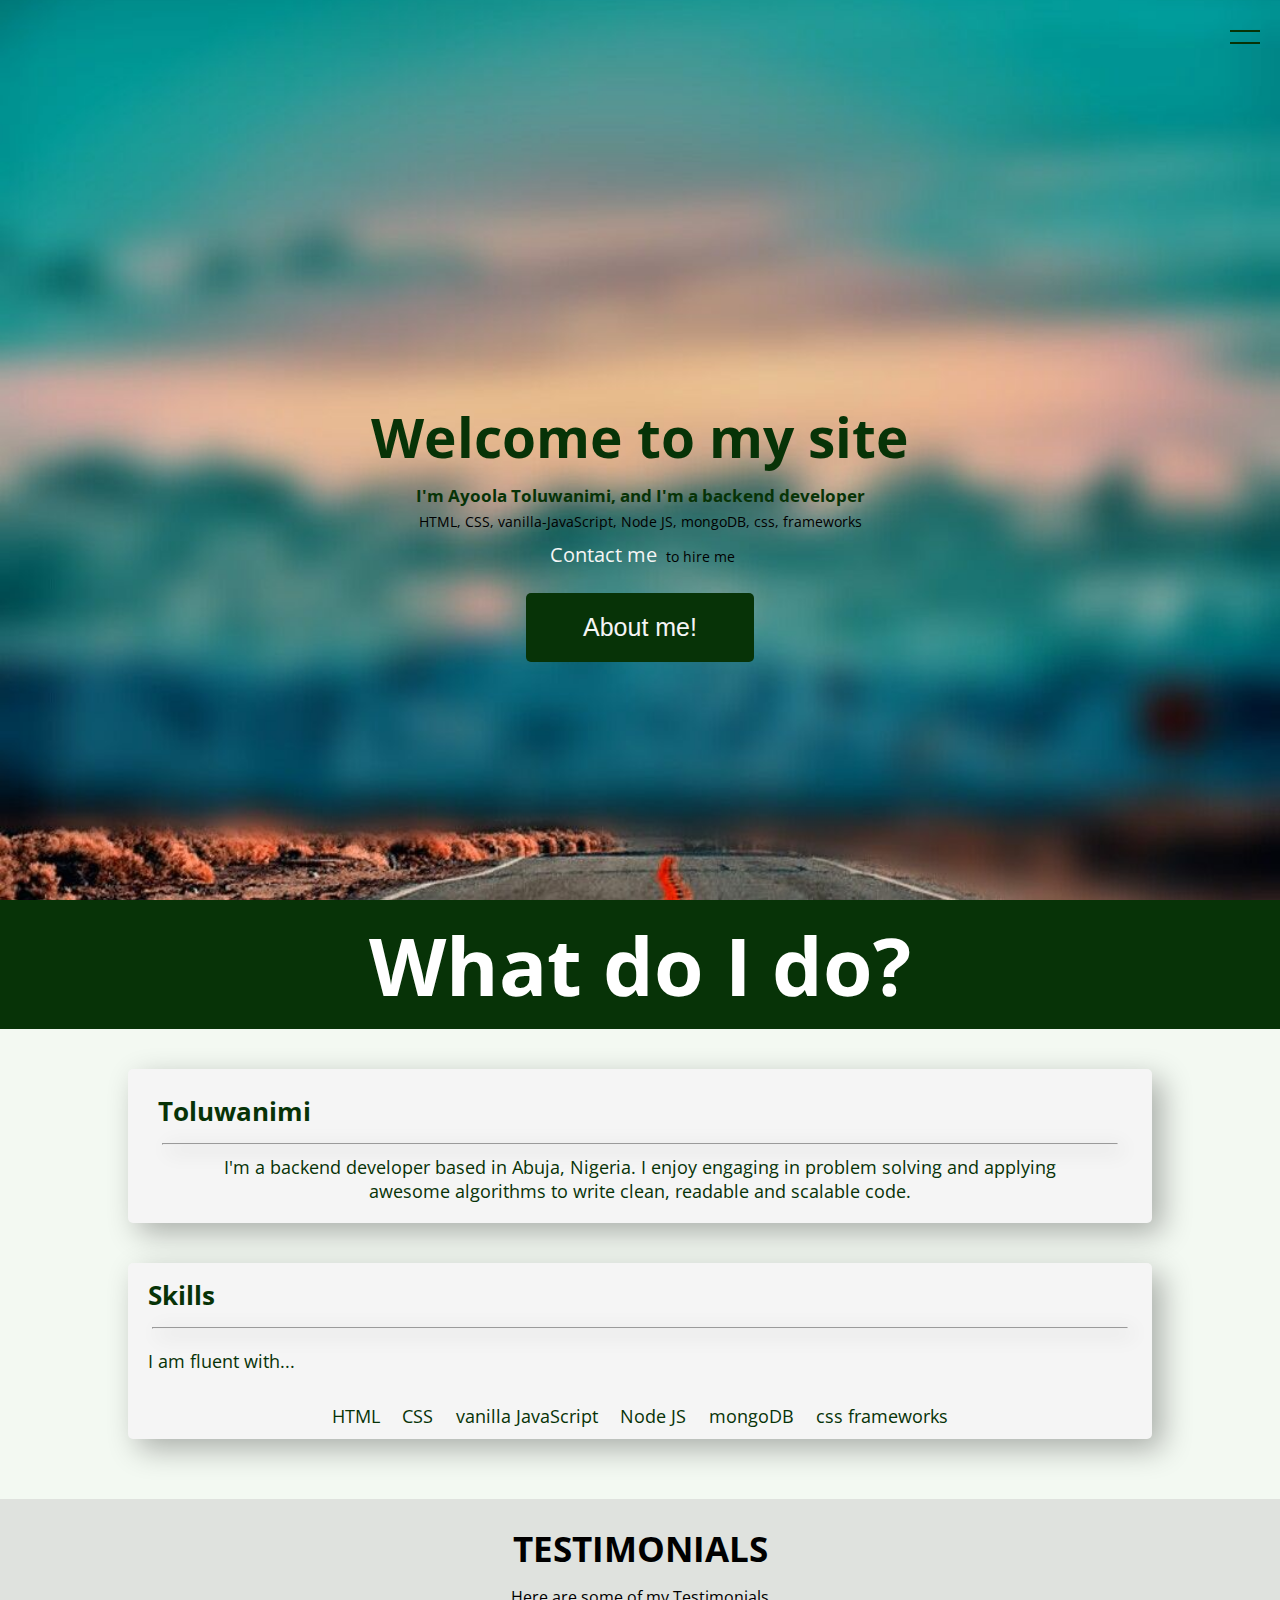
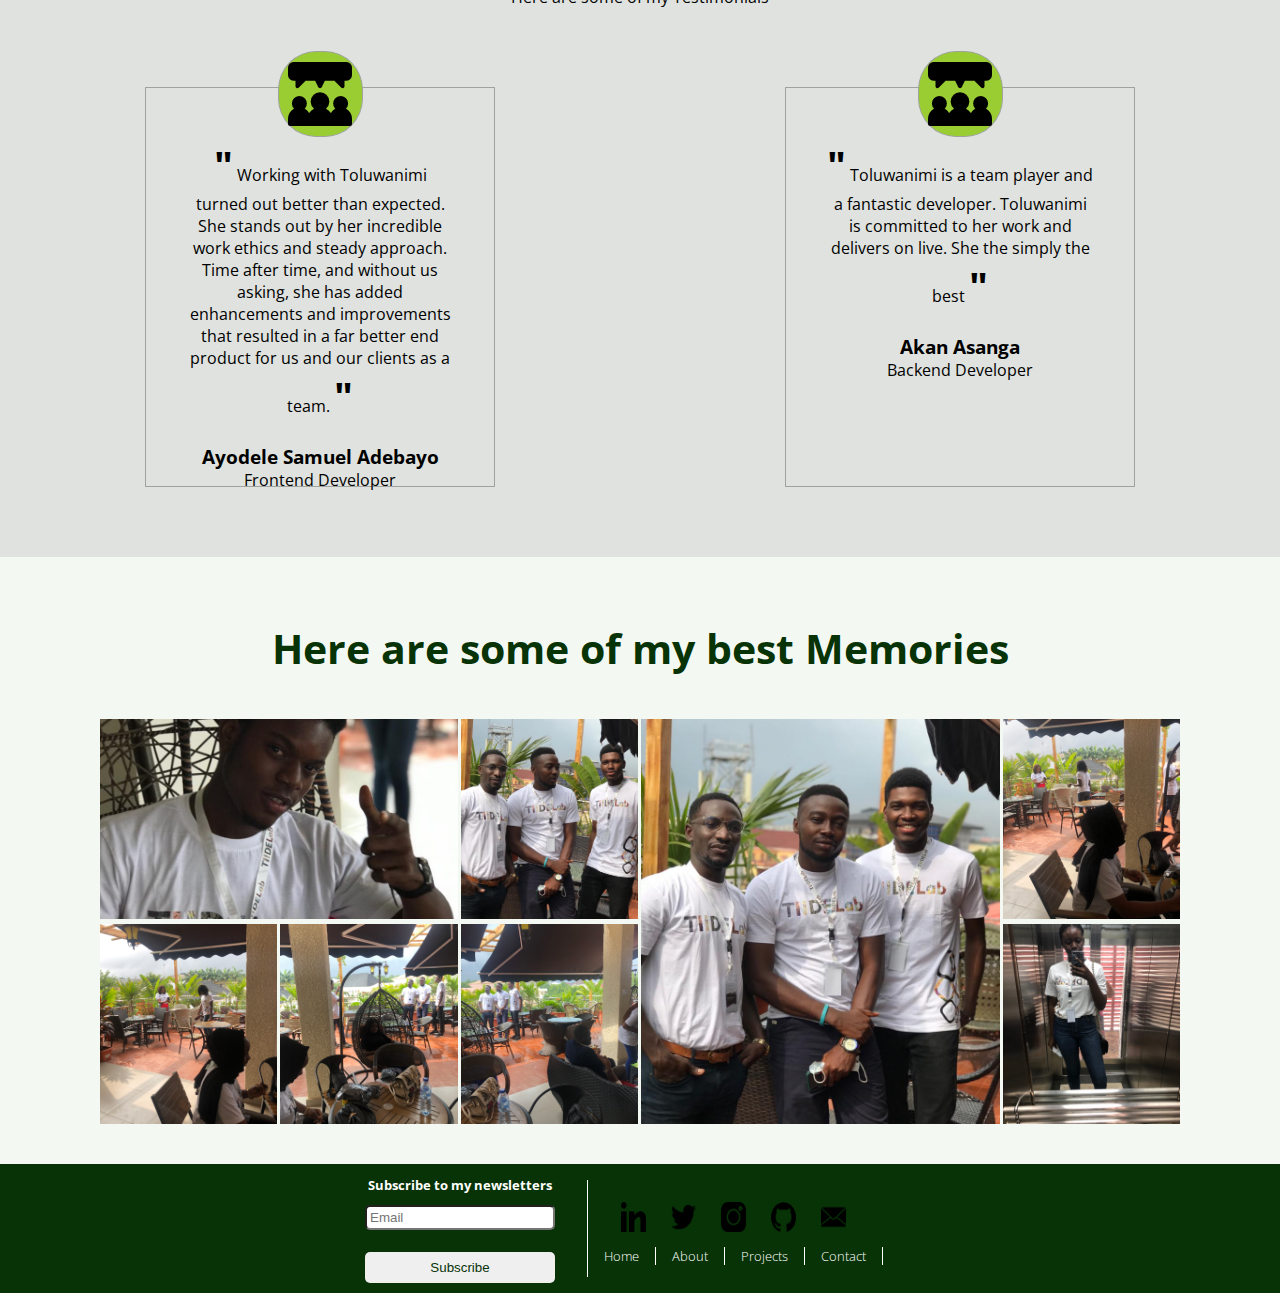
==== index.html @ 6b6f3ea3 "small changes" ====
<!DOCTYPE html>
<html lang="en">
<head>
    <meta charset="UTF-8">
    <meta name="viewport" content="width=device-width, initial-scale=1.0">
    <link rel="stylesheet" href="/gs.css">
    <link rel="stylesheet" href="/styles.css">
    <link href="https://fonts.googleapis.com/css2?family=Open+Sans:ital,wght@0,300;0,400;0,600;0,700;0,800;1,400&display=swap" rel="stylesheet">
    <script
    src="https://code.jquery.com/jquery-3.5.1.slim.min.js"
    integrity="sha384-DfXdz2htPH0lsSSs5nCTpuj/zy4C+OGpamoFVy38MVBnE+IbbVYUew+OrCXaRkfj"
    crossorigin="anonymous"
  ></script>
    <title>Toluwanimi Ayoola</title>
</head>
<body>
    <!-- Navigation bar -->
    <div class="width">
        <div class="container">
            <section class="section1">
                <div class="ham-con">
                    <div class="ham">
                        <div class="ham-element"></div>
                        <div class="ham-element1"></div>
                    </div>
               </div>
                <div class="nav-con">
                    <nav class="navbar">
                        <div id="brand">
                            <h1 id="name">Toluwanimi Ayoola</h1>
                            <p id="role">Backend Developer</p>
                        </div>
                        <ul id="con">
                            <li><a href="/index.html">Home</a></li>
                            <li><a href="/about.html">About</a></li>
                            <li><a href="/projects.html">Projects</a></li>
                            <li><a href="/contact.html">Contact</a></li>
                        </ul>
                    </nav>
                </div>
            
                <header class="container2">
                    <div class="content">
                        <h1>Welcome to my site</h1>
                        <h3>I'm Ayoola Toluwanimi, and I'm a backend developer</h3>
                        <p>HTML, CSS, vanilla-JavaScript, Node JS, mongoDB, css, frameworks</p>
                        <p><a href="./contact.html">Contact me</a> <span>to hire me</span></p>
                        <button class="btn"><a href="/about.html">About me!</a></button>
                    </div>
                </header>
            </section>
    
          <!-- What do I do section -->
            <section class="section2">
                <h2 class="about">What do I do?</h2>
                <!-- Name and what I do -->
                <div class="sub-section2">
                    <section id="summary">
                        <div>
                            <h2>Toluwanimi</h2>
                        </div>
                        <hr>
                        <div id="summary1">
                        <p> I'm a backend developer based in Abuja, Nigeria. I enjoy engaging in problem solving and applying awesome algorithms to write clean, readable and scalable code.</p>
                        </div>
                    </section>
                
                    <!--  My skills -->
                
                    <section id="skill">
                        <div>
                            <h2>Skills</h2>
                        </div>
                        <hr>
                        <div id="skills">
                            <p>I am fluent with...</p>
                            <ul>
                                <li>HTML</li>
                                <li>CSS</li>
                                <li>vanilla JavaScript</li>
                                <li>Node JS</li>
                                <li>mongoDB</li>
                                <li>css frameworks</li>
                            </ul>
                        </div>
                    </section>
                </div>
    
                <!-- Testimonials container -->
                <section class="test-con">
                    <h2 id="heading">TESTIMONIALS</h2>
                    <p id="para">Here are some of my Testimonials</p>
                    <!-- Testimony List -->
                    <div class="test-con2">
                        <div class="testimony">
                            <div class="imgs"><img src="./images/icons/testimonials.png" alt=""></div>
                           <div class="testimonies">
                                <p>
                                    <span>"</span>
                                    Working with Toluwanimi turned out better than expected. She stands out by her incredible work ethics and steady approach. Time after time, and without us asking, she has added enhancements and improvements that resulted in a far better end product for us and our clients as a team.
                                    <span>"</span>
                                </p>
                                <h3>Ayodele Samuel Adebayo</h3>
                                <p>Frontend Developer</p>
                           </div>
                        </div>
            
                        <div class="testimony">
                            <div class="imgs"><img src="./images/icons/testimonials.png" alt=""></div>
                           <div class="testimonies">
                                <p>
                                    <span>"</span>
                                     Toluwanimi is a team player and a fantastic developer. Toluwanimi is committed to her work and delivers on live. She the simply the best
                                    <span>"</span>
                                </p>
                                <h3>Akan Asanga</h3>
                                <p>Backend Developer</p>
                           </div>
                        </div>
                        
                        <!-- <div class="testimony">
                            <div class="imgs"><img src="./images/icons/testimonials.png" alt=""></div>
                           <div class="testimonies">
                                <p>
                                    <span>"</span>
                                    Lorem ipsum dolor sit amet consectetur adipisicing elit. Culpa iure impedit cum quo? Alias, iure.
                                    <span>"</span>
                                </p>
                                <h3>JANE DOE</h3>
                                <p>Company name</p>
                           </div>
                        </div> -->
                    </div>
                </section>
            </section>

            <!-- Mansory section here -->
            <section class="memories">
                <div id="heading">
                    <h3>Here are some of my best Memories</h3>
                </div>
                <!-- mansory images(8) -->
                <div class="mansory-grid">
                    <img src="./images/mansory images/img4.JPG" alt="" class="mansory">
                    <img src="./images/mansory images/img3.JPG" alt="" class="mansory">
                    <img src="./images/mansory images/img5.JPG" alt="" class="mansory">
                    <img src="./images/mansory images/img6.JPG" alt="" class="mansory">
                    <img src="./images/mansory images/img7.JPG" alt="" class="mansory">
                    <img src="./images/mansory images/img8.JPG" alt="" class="mansory">
                    <img src="./images/mansory images/img9.JPG" alt="" class="mansory">
                    <img src="./images/mansory images/img10.JPG" alt="" class="mansory">
                </div>
            </section>

            <footer id="footer">       
                <section class="footer1">
                     <!-- Subscribe to my Newsletter -->
                    <section id="subscribe">
                        <p>Subscribe to my newsletters</p>
                        <form method="POST" data-netlify="true" name="newsletter" id="form">
                            <input type="email" name="email" placeholder="Email" id="email" required>
                            <br>
                            <input type="submit" name="Subscribe" value="Subscribe" id="subscribed" class="btn">
                        </form>
                    </section>
                    
                    <section id="footer1"> 
                            <!-- My social media tags -->
                        <section id="footersocials">  
                            <a href="https://www.linkedin.com/in/ayoola-toluwanimi-03454b172/" target="_blank"><img src="/images/icons/linkedin.png" alt="LinkedIn"></a>
                            <a href="https://twitter.com/_Toluwa__" target="_blank"><img src="/images/icons/twitter.png" alt="Twitter"></a>
                            <a href="https://www.instagram.com/toluwanii.ao" target="_blank"><img src="/images/icons/instagram.png" alt="Instagram"></a>
                            <a href="https://github.com/ayoolat" target="_blank"><img src="/images/icons/github.png" alt="github"></a>
                            <a href="ayoola_toluwanimi@yahoo.com" target="_blank"><img src="/images/icons/mail.png" alt="Email"></a>
                        </section>
                        <!-- site navigation links -->
                        <section id="footerlinks">
                            <a href="/index.html">Home</a>
                            <a href="/about.html">About</a>
                            <a href="/projects.html">Projects</a>
                            <a href="/contact.html">Contact</a>
                        </section>
                    </section>
                </section>
            </footer>
        </div>
    </div>
</body>

<script src="./index.js"></script>
</html>
---- gs.css ----
/* reset */
*{
    margin: 0;
    padding: 0;
    box-sizing: border-box;
    text-decoration: none;
}

body{
    margin: 0;
    padding: 0;
}


/*  
====================================================================================
******************************   HAMBURGER MENU  *********************************** 
====================================================================================
*/
.ham-con{
    position: sticky;
    max-width: 1440px;
    display: flex;
    right: 0;
    border: none;
    z-index: 1000;
}
.ham {
    visibility: hidden;
    position: absolute;
    top: 10;
    right: 0;
    z-index: 1000;
    height: 36px;
    cursor: pointer;
    margin: 20px 0 5px 0;
    display: flex;
    flex-direction: column;
    width: 3%;
    justify-self: flex-end;
    align-items: flex-end;
    background-color: rgba(255, 255, 255, 0);
    border: none;
}

.ham:hover{
    border: none;
}

.ham-element, .ham-element1{
    width: 30px;
    border-top: 2px solid #073307;
    margin-right: 20px;
    margin-top: 10px;
}


.first{
    transform: rotate(-45deg);
    margin: 0 20px;
    width: 18px;
    transition: all ease-in-out 300ms;
    -moz-transform: rotate(-45deg);
    -ms-transform: rotate(-45deg);
}

.last{
    transform: rotate(60deg);
    width: 18px;
    transition: all ease-in-out 300ms;
    -moz-transform: rotate(60deg);
    -ms-transform: rotate(60deg);
}


/*  
====================================================================================
******************************  NAVBAR STARTS HERE  ********************************
====================================================================================
*/


/* NAV CONTAINER */
.nav-con{
    max-width: 1440px; 
    /* position: sticky; */
    margin: 0 auto; 
}

/* nav flex */
.navbar{
    display: flex;
    color: #073307;
    margin: 0;
    padding: 0;
    background: rgba(255, 255, 255, 0.9);
    box-shadow: 1px 1px 10px 10px rgba(0,0,0,0.2);
    position: sticky;
    width: 100%;
}

/* To drop the navbar when hambuger is clicked */
.showNav {
    transform: translateY(0);
  }

/* logo */

.navbar #brand p, #brand h1{
    padding: 0;
    margin: 0 5px 5px 5px;
}

#brand{
    display: flex;
    flex-direction: column;
    padding-left: 2rem;
    padding-top: 0.5rem;
    margin-bottom: 0;
    flex: 1; 
}

.navbar #brand p{
    padding-left: 25px;
}

/* nav list */
.navbar #con{
    display: flex;
    list-style-type: none;
    padding-right: 15px;
    align-items: center;
    margin-right: 30px;
}

/* nav items */
.navbar #con li{
    padding: 0;
    font-size: 1.1rem;
}

#con li a{
    display: inline-block;
    padding: 20px 15px 20px 10px;
    color: inherit;
    text-decoration: none;
    text-align: center;
}

/* nav-list animation on hover */
.navbar #con li a:hover{
    transition: all ease-in-out 300ms;
    -moz-transition: all ease-in-out 300ms;
    -moz-transform: scale(1.3);
    transform: scale(1.3);
    border: none;
}

/* navbar ends here */

/*  
====================================================================================
******************************  FOOTER STARTS HERE  ********************************
====================================================================================
*/

/* Main footer div */
#footer{
    display: flex;
    height: rem;
    background-color: #073307;
    width: 100vw;
    justify-content: center;
    max-width: 1440px;
}

.footer-con{
    width: 100%;
    display: flex;
    justify-content: center;
    align-items: center;
}

.footer1{
    display: flex;
    
}

/* newsletter form float(column) */
#footer #subscribe{
    display: flex;
    flex-direction: column;
    justify-content: center;
    align-content: center;
}

/* subscribe to News letter form div */
#footer #subscribe #form{
    display: flex;
    flex-direction: column;
    padding-bottom: 10px;
}

#footer #subscribe p{
    color: white;
    font-weight: bold;
    font-size: 0.8rem;
    margin: 0.2rem;
    padding: 0.5rem 0;
    justify-self: center;
    align-self: center;
}

#footer #subscribe #email{
    padding: 0.2rem;
    border-radius: 5px;
}

#footer #subscribe .btn{
    color: #073307;
    margin: 0;
    padding: 0.5rem 0;
    border-radius: 5px;
    cursor: pointer;
    border: none;
}

/* footer links and social media link float column */
#footer1{
    display: flex;
    flex-direction: column;
    justify-content: center;
    margin-bottom: 3rem;
    justify-self: flex-start;
    border-left: solid white 0.01rem;
    margin: 1rem 2rem;
}

/* Social Media icons/links and navbar links */
#footer #footer1 #footersocials{
    display: flex;
    justify-content: center;
    align-content: center;
}

#footer #footer1 #footersocials img{
    height: 2.5rem;
    width: 2.5rem;
    padding: 5px 10px 5px 5px;
    margin: 5px 5px 5px 5px;
}

/* Navbar links (home, about, etc) */
#footer #footer1 #footerlinks{
    display: flex;
    justify-content: center;
    margin: 0;
}

#footer #footer1 #footerlinks a{
    color: white;
    border-right: white solid 1px;
    font-size: 0.8rem;
    font-weight: lighter;
    padding: 0 1rem;
}

/*  
====================================================================================
******************************  RESPONSIVENESS (768PX)  ****************************
====================================================================================
*/

@media(max-device-width:768px){
    .ham-con{
        max-width: 768px;
    }
    /* shows hamburger menu */
    .ham{
        visibility: visible;
        position: absolute;
    }

    /* footer container */
    .con{
        max-width: 768px;
    }
    
    .navbar{
        flex-direction: column;
        /* allows the use of z-index */
        position: absolute;
        /* hide the menu above the screen by default */
        transform: translateY(-100vh);
        /* transition adds a little animation when sliding in and out the menu */
        transition: transform 0.2s ease;
    }

    /* Drops the navbar to it normal place */
    .showNav {
        transform: translateY(0);
    }

    /* flex av item in a column */
    .navbar #con{
       flex-direction: column;
   }

   .navbar #brand{
       padding: 0;
   }

   .navbar #brand p, .navbar #brand h1{
       padding-left: 1rem;
   }

   .navbar #con{
        padding-right: 0;
    }

    /* footer container */
   #footer{
       max-width: 768px;
    }

    /* flex footer content in a column */
   .footer1{
       width: 100%;
       flex-direction: column;
   }

   /* Aligning and resizing */
   #footer #footer1{
       border-left: none;
   }

   #footer #footer1 #footersocials img{
        height: 1.5rem;
        width: 1.7rem;
        padding: 0 5px 2px 5px;
        margin: 0 5px 10px 5px;
    }

}

/*  
====================================================================================
******************************  RESPONSIVENESS (425PX)  ****************************
====================================================================================
*/

@media(max-width: 425px){
    .ham-con{
        max-width: 425px;
    }

    .con{
        max-width: 425px;
    }

    #footer{
        max-width: 425px;
    }
}

/*  
====================================================================================
***************************  RESPONSIVENESS (393PX)  ******************************
====================================================================================
*/

@media(max-width:393px){
    .ham-con{
        max-width: 393px;
    }

    #footer{
        max-width: 425px;
    }

    #footer #footer1 #footerlinks a{
        font-size: 7px;
        padding: 0 3px;
    }

    #footer #subscribe p{
        font-size: 0.8rem;
        
    }
}


/*  
====================================================================================
************************  RESPONSIVENESS (max height: 414PX)  ***********************
====================================================================================
*/

@media(max-device-height:414px){

    .footer1{
        justify-content: center;
    }
    
    /* shrink footer height */
    #footer{
        height: 40vh;
        max-width: 667px;
    }

    #footer1{
        padding-left: 0;
    }

    /* realignment */
    #footer #footer1 #footerlinks{
        justify-self: center;
        align-self: center;
    }
}
---- styles.css ----
/* remove margin on all h1's p's and h2's*/
h1, h2, p{
    margin: 10px 10px;
    padding: 10px 10px;
}

/* add margin and padding to width */
*{
    box-sizing: border-box;
}

/* body reset */
body{
    margin: 0;
    padding: 0;
    background-color: rgba(238, 247, 237, 0.7);
    font-family: 'Open Sans', sans-serif;
}

/* using css variables to add font color */
:root{
    --font-color: #073307;
}

/* display hamburger menu */
.ham {
    visibility: visible;
}

/* Navbar here */
.navbar{
    /* make navbar transparent */
    background-color: rgba(255, 255, 255, 0);
    /* remove box shadow */
    box-shadow: none;
    /* hide the menu above the screen by default */
    transform: translateY(-100vh);
    /* transition adds a little animation when sliding in and out the menu */
    transition: transform 0.2s ease;
}
    /* to add restore navbar height when class is added */
.showNav {
    transform: translateY(0);
}



/*  
====================================================================================
*************************** Body starts here (1440px)  ***************************** 
====================================================================================
*/

/* container to hold content in page on lager screen */
.width{
    max-width: 1440px;
    margin:0 auto;
}

/* container keeps all contents centered */
.container{
    display: flex;
    flex-direction: column;
    width: 100%;
    
}

/* background image here */
.section1{
    width: 100%;
    height: 100vh;
    background: url("/images/background3.jpg") no-repeat center center/cover;
    background-size: cover;
}

/* centered the text on the home page */
.container2{
    height: 100vh;
    display: flex;
    justify-content: center;
    align-content: center;
}

.content{
    display: flex;
    flex-direction: column;
    flex-wrap: wrap;
    justify-content: center;
    align-content: center;
    text-align: center; 
}

/* Added a shadow to the text and changed font color */
.content h1, .content h3{
    color: var(--font-color);
    text-shadow: 5px 5px 20px (0,0,0,0.5);
}

/* Enlarged the texts for asthetics */
.content h1{
    font-size: 55px;
    margin-bottom: 5px;
    padding: 5px;
}

.content h3{
    font-size: 17px;
}

.content p, .content p a{
    font-size: 14px;
    margin: 0;
    padding: 5px;
}
.content p a{
    font-size:20px;
}

/* styled and enlarged and rounds edges */
.content .btn{
    align-self: center;
    margin: 20px;
    padding: 20px;
    width: 40%;
    font-size: 25px;
    border-radius: 5px;
    border: none;
    background-color: var(--font-color);
}

/* changed the color of the text in the button */
.content a{
    color: whitesmoke;
}

/* little animation when you hover ;) */
.btn:hover{
    transform: rotate(5deg);
}

/* what do I do section */
.section2{
    width: 100%;
}
/* name, role and skills container */
.sub-section2{
    width: 100%;
    display: flex;
    flex-direction: column;
    justify-content: center;
    align-self: center;
}

/* What I do banner */
.about{
    background-color: var(--font-color);
    color: white;
    text-align: center;
    font-size: 5em;
    width: 100%;
    margin: 0;
    margin-bottom: 20px;
}

/* Template for each id's divs, headers etc */
#summary, #skill{
    display: flex;
    flex-direction: column;
    align-self: center;
    width: 80%;
    border-radius: 5px;
    background-color: whitesmoke;
    color: var(--font-color);
    box-shadow: 10px 10px 30px rgba(0, 0,0, 0.3);
    font-size: 1.1rem;
    line-height: 1.5rem;
    margin: 20px 0 20px 0;
}


hr{
    margin: 0 1.5rem;
    box-shadow: 5px 5px 20px rgba(0,0,0,0.3);
}

/* summary div */
#summary:not(hr){
    padding: 10px;
}

#summary #summary1{
    line-height: 1.5rem;
    text-align: center;
    height: 100%;
}

#summary #summary1 p{
    padding: 0 40px;
}

/* Skills div */
#skill #skills{
    display: flex;
    flex-direction: column;
    height: 100%;
}

#skill #skills ul{
    display: flex;
    list-style-type: none;
    flex-flow: row wrap;
    justify-content: center;
}

#skill #skills li{
    margin: 0.7rem;
}

/* Testimonials */
.test-con{
    width: 100%;
    display: flex;
    flex-direction: column;
    padding: 20px 0 70px 0;
    background-color: #dfe2de;
    margin-top: 40px;
}

/* Testimoinal heading and paragraph beneath */
#heading{
    margin: 3px;
    padding: 3px;
    font-size: 35px;
    align-self: center;
}

#para{
    align-self: center;
    margin: 3px;
    padding: 5px 10px 40px 10px;
    text-align: center;
}

/* flex headings testimonial div row */
.test-con2{
    width: 100%;
    display: flex;
}

/* flex image and individual testimonial div row */
.test-con2 .testimony {
    width: 100%;
    display: flex;
    flex-direction: column;
    align-items: center;
    justify-content: center;
}

/* individual testimonials */
.test-con2 .testimony .testimonies{
    width: 350px;
    height: 400px;
    border: solid #9fa39f 1px;
    padding: 50px 20px 20px 20px;
    text-align: center;
    white-space: wrap;
}

/* remove space from top of div */
.test-con2 .testimony .testimonies p{
    margin-top: 0;
    padding-top: 0;
}

/* enlarge and bolden quotation marks surrounding text */
.test-con2 .testimony .testimonies span{
    font-size: 2.5rem;
    font-weight: bolder;
}

.test-con2 div .imgs{
    display: flex;
    /* needed for a z-index */
    position: relative;
    /* keeps image on-top of div (Hides intersection border) */
    z-index: 2;
    width: 85px;
    justify-content: center;
    align-self: center;
    background-color: yellowgreen;
    border-radius: 45%;
    border: solid #9fa39f 1px;
    padding: 10px;
    margin-bottom: -50px;
}

/* mansory container */
.memories{
    width: 100%;
    padding:40px 100px;
}

.memories #heading{
    display: flex;
    justify-content: center;
    text-align: center;
    color: var(--font-color);
    margin: 20px 0 40px 0;
}

/* mansonry grid box */
.memories .mansory-grid{
    display: grid;
    grid-template-columns: repeat(6, auto);
    grid-auto-rows: 200px;
    column-gap: 3px;
    row-gap: 5px;
}

/* make image take out 100% of allocated space */
.memories .mansory-grid .mansory{
    height: 100%;
    width: 100%;
    object-fit: cover;

}

/* first element takes up 2 slots in a column */
.memories .mansory-grid .mansory:first-child{
    grid-column: 1/span 2;
}

/* third element takes up 2 slots in a column and row */
.memories .mansory-grid .mansory:nth-child(3){
    grid-column: 4/span 2;
    grid-row: 1/span 2;
}

/*  
====================================================================================
*************************** RESPONSIVENESS (768px)  ***************************** 
====================================================================================
*/

@media(max-device-width:768px){
    /* place nav items underneath brand */
    .navbar #con{
        flex-direction: row;
    }

    /* shrink header */
    .content h1{
        font-size: 40px;
        margin-bottom: 5px;
        padding: 5px;
    }

    /* shrink button */
    .content .btn{
        margin: 10px;
        padding: 10px;
        width: 30%;
        font-size: 20px;
    }

    /* increase height of page */
    .section1{
        width: 100%;
        height: 120vh;
    }

    .test-con2 div .imgs{
        width: 60px;
    }

    .test-con2 div .imgs img{
        width: 45px;
    }
}


/*  
====================================================================================
*************************** RESPONSIVENESS (425px)  ***************************** 
====================================================================================
*/
@media(max-width:425px){
    /* shrink header texts */
    .content h3{
        font-size: 14px;
    }

    .content p a{
        font-size: 14px;
    }

    /* flex individual testimonies column */
    .test-con2{
        flex-direction: column;
    }

    /* added margin to the bottom on individual testimonie */
    .test-con2 .testimony{
        margin-bottom: 20px;
    }

    /* reduced image background width */
    .test-con2 div .imgs{
        width: 60px;
        margin-bottom: -40px;
    }
}

/*  
====================================================================================
*************************** RESPONSIVENESS (320px)  ***************************** 
====================================================================================
*/
@media(max-width:320px){
    /* shrunk everything */
    #summary, #skill{
        font-size: 0.7rem;
        line-height: 0.7rem;
    }

    .about{
        font-size: 4Rem;
    }

    #heading{
        font-size: 25px;
    }

    .test-con2 div .imgs{
        width: 12vw;
    }

    .test-con2 div .imgs img{
        max-height: 10vh;
        max-width: 10vw;
    }

    .test-con2 .testimony .testimonies p{
        font-size: 10px;
    }

    .test-con2 .testimony .testimonies{
    width: 60%;
    }
}
 /*  
====================================================================================
*************************** RESPONSIVENESS (max height: 414px)  ***************************** 
====================================================================================
*/
@media(max-height: 414px){
    /* flex individual testimonies column */
    .test-con2{
        flex-direction: column;
    }
}
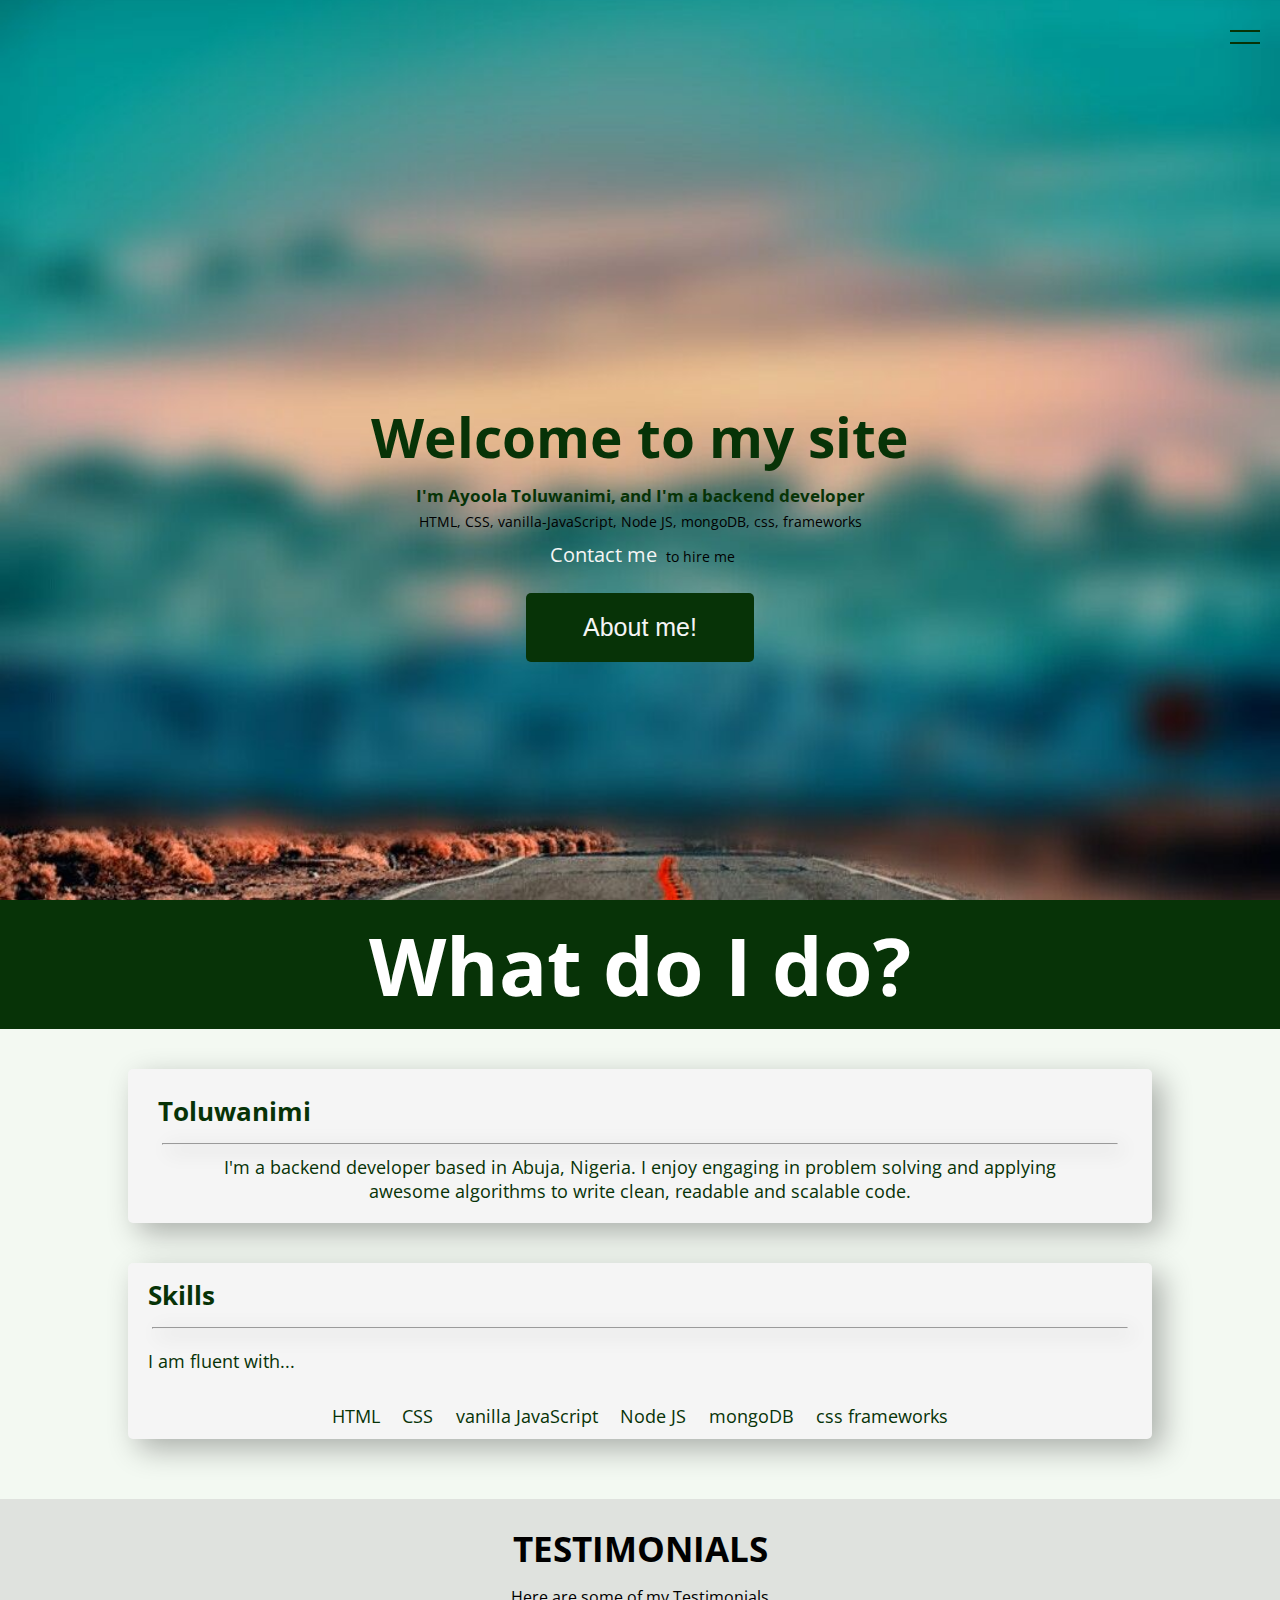
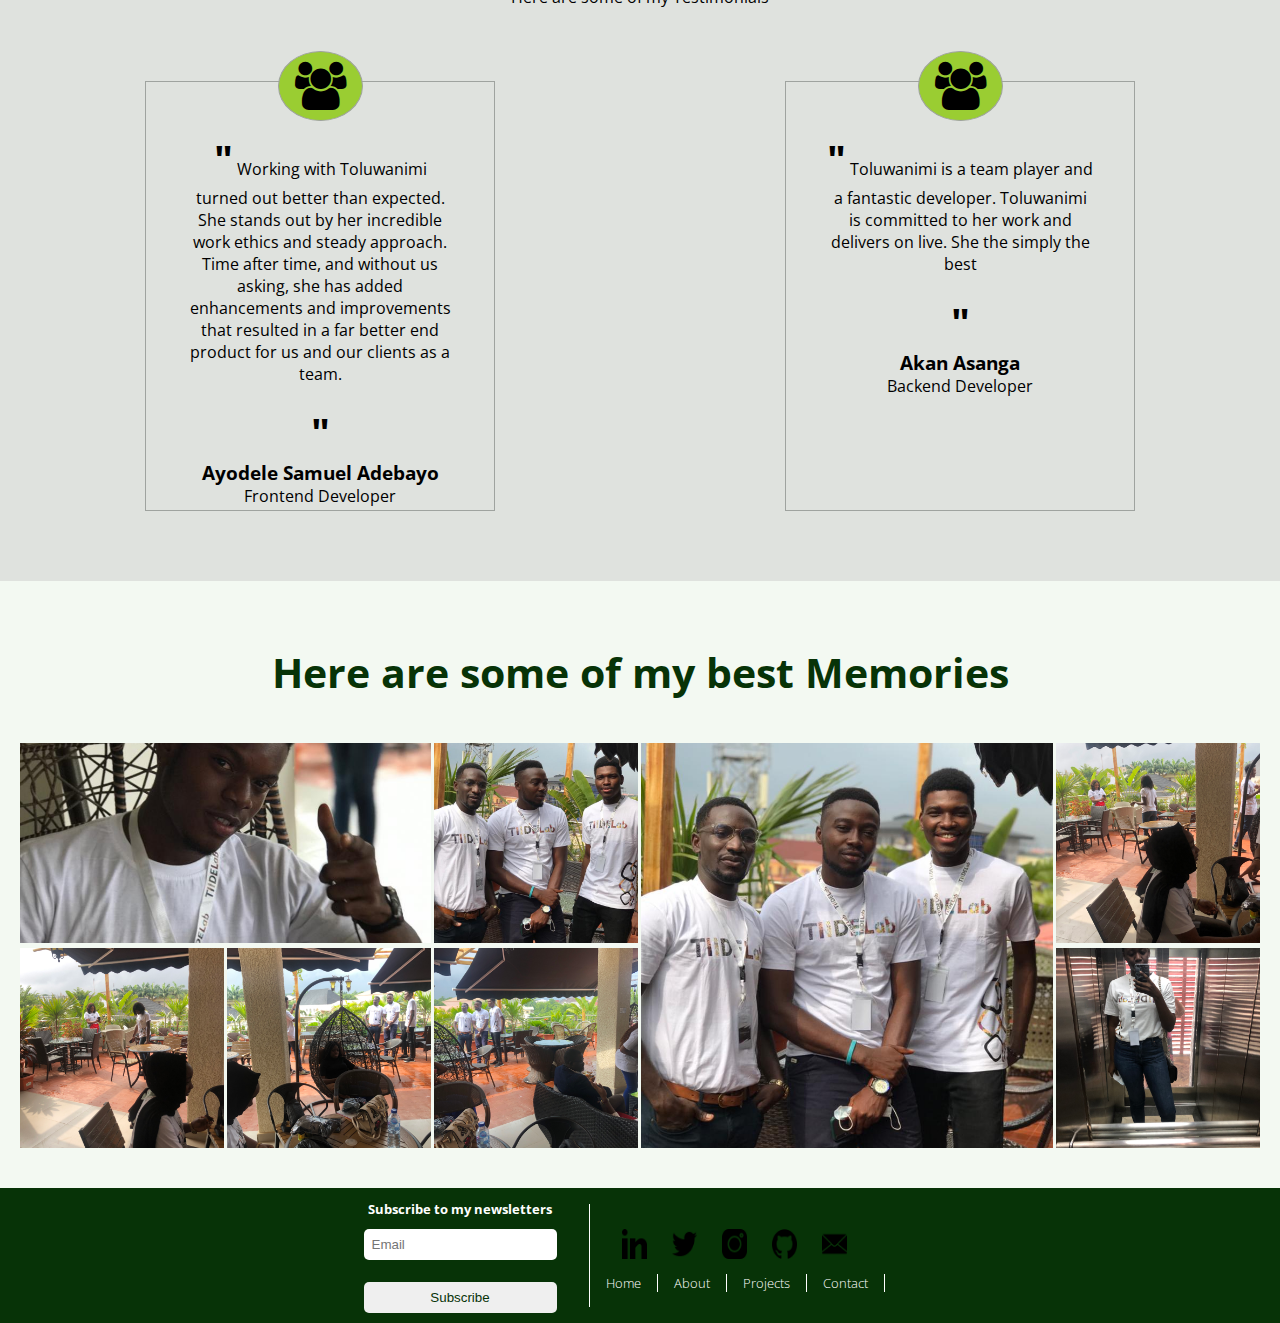
==== commit c01372f3: "minor fixes" ====
--- a/index.html
+++ b/index.html
@@ -6,6 +6,7 @@
     <link rel="stylesheet" href="/gs.css">
     <link rel="stylesheet" href="/styles.css">
     <link href="https://fonts.googleapis.com/css2?family=Open+Sans:ital,wght@0,300;0,400;0,600;0,700;0,800;1,400&display=swap" rel="stylesheet">
+    <link rel="stylesheet" type="text/css" href="https://cdnjs.cloudflare.com/ajax/libs/font-awesome/4.7.0/css/font-awesome.min.css">
     <script
     src="https://code.jquery.com/jquery-3.5.1.slim.min.js"
     integrity="sha384-DfXdz2htPH0lsSSs5nCTpuj/zy4C+OGpamoFVy38MVBnE+IbbVYUew+OrCXaRkfj"
@@ -93,26 +94,26 @@
                     <!-- Testimony List -->
                     <div class="test-con2">
                         <div class="testimony">
-                            <div class="imgs"><img src="./images/icons/testimonials.png" alt=""></div>
+                            <div class="imgs"><i class="fa fa-users fa-3x" aria-hidden="true"></i></div>
                            <div class="testimonies">
                                 <p>
                                     <span>"</span>
                                     Working with Toluwanimi turned out better than expected. She stands out by her incredible work ethics and steady approach. Time after time, and without us asking, she has added enhancements and improvements that resulted in a far better end product for us and our clients as a team.
-                                    <span>"</span>
                                 </p>
+                                <span>"</span>
                                 <h3>Ayodele Samuel Adebayo</h3>
                                 <p>Frontend Developer</p>
                            </div>
                         </div>
             
                         <div class="testimony">
-                            <div class="imgs"><img src="./images/icons/testimonials.png" alt=""></div>
+                            <div class="imgs"><i class="fa fa-users fa-3x" aria-hidden="true"></i></div>
                            <div class="testimonies">
                                 <p>
                                     <span>"</span>
                                      Toluwanimi is a team player and a fantastic developer. Toluwanimi is committed to her work and delivers on live. She the simply the best
-                                    <span>"</span>
                                 </p>
+                                <span>"</span>
                                 <h3>Akan Asanga</h3>
                                 <p>Backend Developer</p>
                            </div>
--- a/gs.css
+++ b/gs.css
@@ -56,17 +56,19 @@
 
 
 .first{
-    transform: rotate(-45deg);
+    transform: rotate(-62deg);
     margin: 0 20px;
-    width: 18px;
+    width: 15px;
     transition: all ease-in-out 300ms;
     -moz-transform: rotate(-45deg);
     -ms-transform: rotate(-45deg);
 }
 
 .last{
-    transform: rotate(60deg);
-    width: 18px;
+    transform: rotate(62deg);
+    margin-bottom: 0;
+    padding-bottom: 0;
+    width: 15px;
     transition: all ease-in-out 300ms;
     -moz-transform: rotate(60deg);
     -ms-transform: rotate(60deg);
@@ -167,9 +169,7 @@
 /* Main footer div */
 #footer{
     display: flex;
-    height: rem;
     background-color: #073307;
-    width: 100vw;
     justify-content: center;
     max-width: 1440px;
 }
@@ -212,8 +212,9 @@
 }
 
 #footer #subscribe #email{
-    padding: 0.2rem;
+    padding: 0.5rem;
     border-radius: 5px;
+    border: none;
 }
 
 #footer #subscribe .btn{
--- a/styles.css
+++ b/styles.css
@@ -101,16 +101,19 @@
     font-size: 55px;
     margin-bottom: 5px;
     padding: 5px;
+    animation: slide1 1s linear forwards;
 }
 
 .content h3{
     font-size: 17px;
+    animation: slide2 2s linear forwards;
 }
 
 .content p, .content p a{
     font-size: 14px;
     margin: 0;
     padding: 5px;
+    animation: slide2 2s linear forwards;
 }
 .content p a{
     font-size:20px;
@@ -126,7 +129,29 @@
     border-radius: 5px;
     border: none;
     background-color: var(--font-color);
-}
+    animation: slide1 2s linear forwards;
+}
+
+@keyframes slide1{
+    0% {
+        transform: translateX(700px);
+        /* -webkit-transform: scale(1.0); */
+    }
+    100% {
+        transform: translateX(0);
+        /* -webkit-transform: scale(2.0); */
+    }
+}
+
+@keyframes slide2{
+    0% {
+        transform: translateX(800px);
+    }
+    100% {
+        transform: translateX(0);
+    }
+}
+
 
 /* changed the color of the text in the button */
 .content a{
@@ -259,7 +284,7 @@
 /* individual testimonials */
 .test-con2 .testimony .testimonies{
     width: 350px;
-    height: 400px;
+    height: 430px;
     border: solid #9fa39f 1px;
     padding: 50px 20px 20px 20px;
     text-align: center;
@@ -288,16 +313,16 @@
     justify-content: center;
     align-self: center;
     background-color: yellowgreen;
-    border-radius: 45%;
+    border-radius: 50%;
     border: solid #9fa39f 1px;
     padding: 10px;
-    margin-bottom: -50px;
+    margin-bottom: -40px;
 }
 
 /* mansory container */
 .memories{
     width: 100%;
-    padding:40px 100px;
+    padding:40px 20px;
 }
 
 .memories #heading{
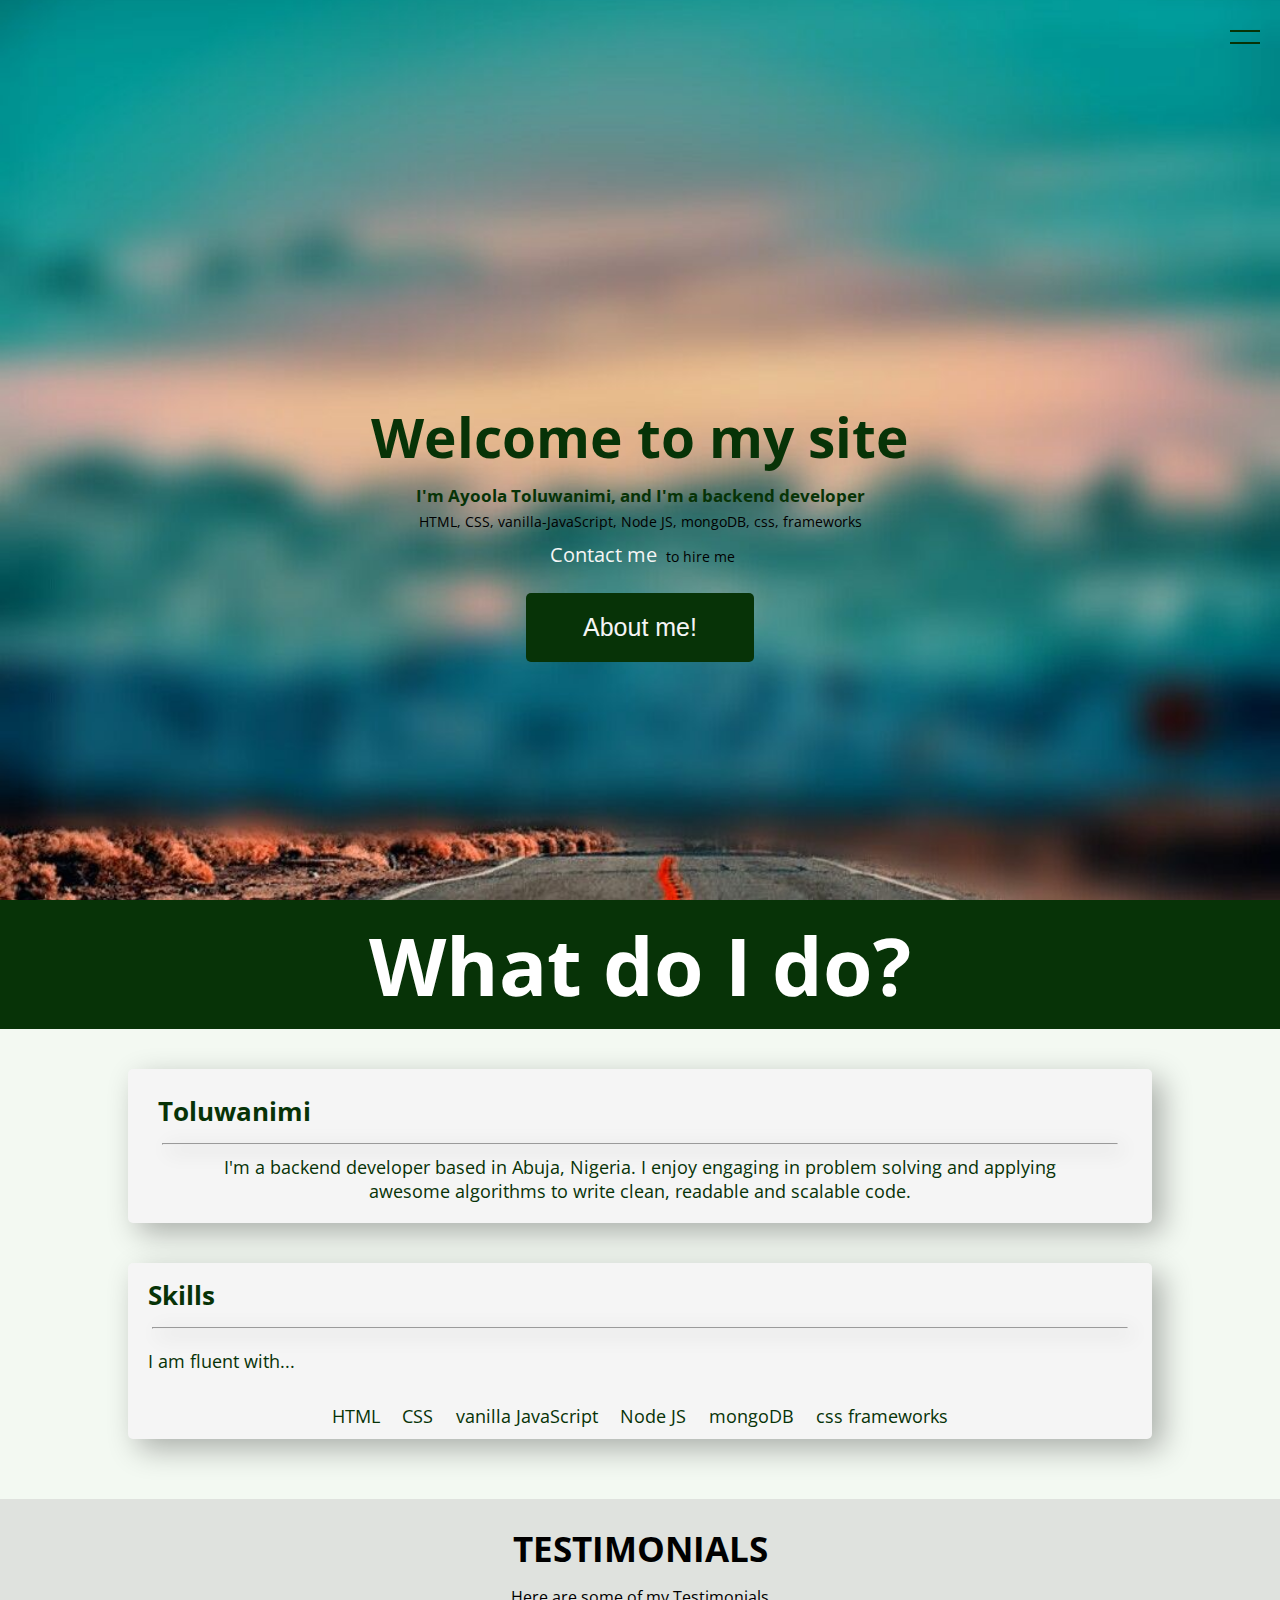
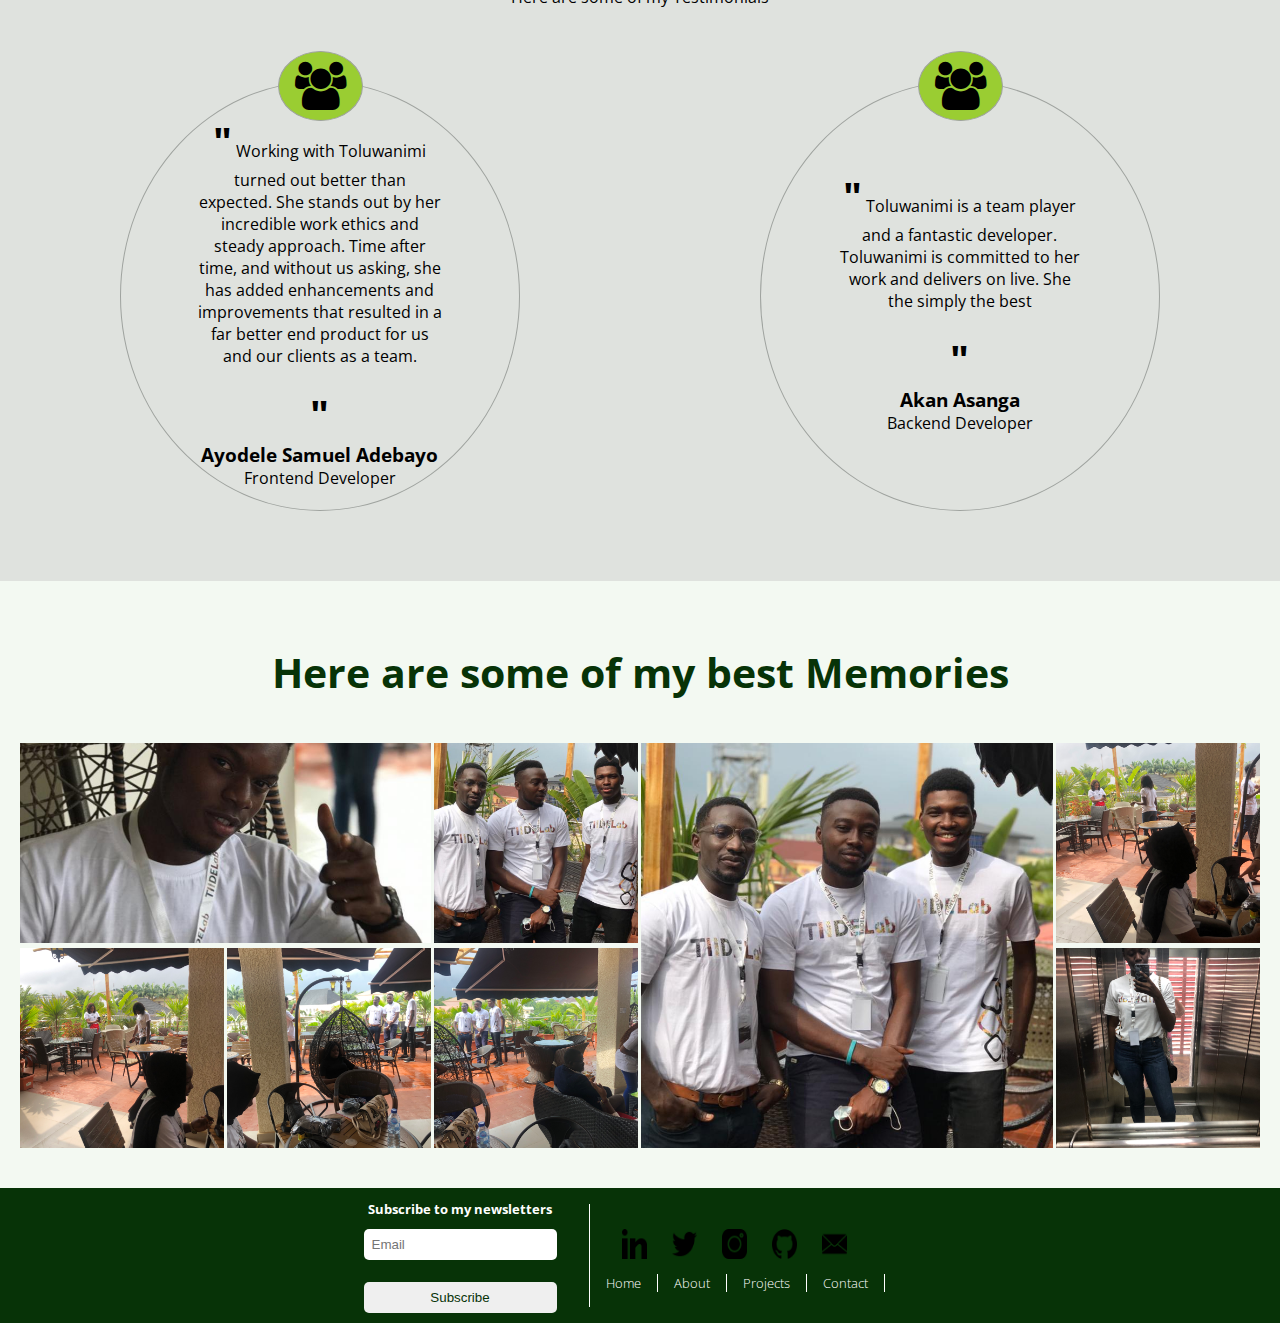
==== commit 8868c373: "Added loader" ====
--- a/index.html
+++ b/index.html
@@ -15,6 +15,13 @@
     <title>Toluwanimi Ayoola</title>
 </head>
 <body>
+    <!-- loader -->
+    <div id="loader">
+        <div class="yellow-loader"></div>
+        <div class="red-loader"></div>
+        <div class="blue-loader"></div>
+        <div class="violet-loader"></div>
+    </div>
     <!-- Navigation bar -->
     <div class="width">
         <div class="container">
@@ -96,26 +103,30 @@
                         <div class="testimony">
                             <div class="imgs"><i class="fa fa-users fa-3x" aria-hidden="true"></i></div>
                            <div class="testimonies">
-                                <p>
-                                    <span>"</span>
-                                    Working with Toluwanimi turned out better than expected. She stands out by her incredible work ethics and steady approach. Time after time, and without us asking, she has added enhancements and improvements that resulted in a far better end product for us and our clients as a team.
-                                </p>
-                                <span>"</span>
-                                <h3>Ayodele Samuel Adebayo</h3>
-                                <p>Frontend Developer</p>
+                                <div class="con-testis">
+                                    <p>
+                                        <span>"</span>
+                                        Working with Toluwanimi turned out better than expected. She stands out by her incredible work ethics and steady approach. Time after time, and without us asking, she has added enhancements and improvements that resulted in a far better end product for us and our clients as a team.
+                                    </p>
+                                    <span>"</span>
+                                    <h3>Ayodele Samuel Adebayo</h3>
+                                    <p>Frontend Developer</p>
+                                </div>
                            </div>
                         </div>
             
                         <div class="testimony">
                             <div class="imgs"><i class="fa fa-users fa-3x" aria-hidden="true"></i></div>
                            <div class="testimonies">
-                                <p>
-                                    <span>"</span>
-                                     Toluwanimi is a team player and a fantastic developer. Toluwanimi is committed to her work and delivers on live. She the simply the best
-                                </p>
-                                <span>"</span>
-                                <h3>Akan Asanga</h3>
-                                <p>Backend Developer</p>
+                               <div class="con-testis">
+                                    <p>
+                                        <span>"</span>
+                                        Toluwanimi is a team player and a fantastic developer. Toluwanimi is committed to her work and delivers on live. She the simply the best
+                                    </p>
+                                    <span>"</span>
+                                    <h3>Akan Asanga</h3>
+                                    <p>Backend Developer</p>
+                                </div>
                            </div>
                         </div>
                         
--- a/styles.css
+++ b/styles.css
@@ -17,9 +17,68 @@
     font-family: 'Open Sans', sans-serif;
 }
 
+
 /* using css variables to add font color */
 :root{
     --font-color: #073307;
+    --yellow: #feb60a;
+	--red: #ff0062;
+	--blue: #00dbf9;
+	--violet: #da00f7;
+}
+div#loader {
+    display: block;
+    display: flex;
+    position: absolute;
+	justify-content: center;
+    align-items: center;
+    left: 0;
+    top: 0;
+    width: 100vw;
+    height: 100vh;
+    z-index: 10000;
+    background-color: white;
+}
+div#loader > div {
+	width: 3vw;
+	height: 3vw;
+	border-radius: 100%;
+	margin: 2vw;
+	background-image: linear-gradient(145deg, rgba(255,255,255,0.5) 0%, rgba(0,0,0,0) 100%);
+	animation: bounce 1.5s 0.5s linear infinite;
+}
+.yellow-loader{
+	background-color: var(--yellow);
+}
+
+.red-loader {
+	background-color: var(--red);
+	animation-delay: 0.1s;
+}
+
+.blue-loader {
+	background-color: var(--blue);
+	animation-delay: 0.2s;
+}
+
+.violet-loader {
+	background-color: var(--violet);
+	animation-delay: 0.3s;
+}
+
+@keyframes bounce {
+	0%, 50%, 100% {
+		transform: scale(1);
+		filter: blur(0px);
+	}
+	25% {
+		transform: scale(0.6);
+		filter: blur(3px);
+	}
+	75% {
+		filter: blur(3px);
+		transform: scale(1.4);
+	}
 }
 
 /* display hamburger menu */
@@ -283,14 +342,24 @@
 
 /* individual testimonials */
 .test-con2 .testimony .testimonies{
-    width: 350px;
+    width: 400px;
     height: 430px;
     border: solid #9fa39f 1px;
+    border-radius: 50%;
     padding: 50px 20px 20px 20px;
     text-align: center;
     white-space: wrap;
-}
-
+    display: flex;
+    flex-direction: column;
+    justify-content: center;
+    align-items: center;
+}
+
+.con-testis{
+    width: 85%;
+    border-radius: 50%;
+    padding: 0 10px;
+}
 /* remove space from top of div */
 .test-con2 .testimony .testimonies p{
     margin-top: 0;
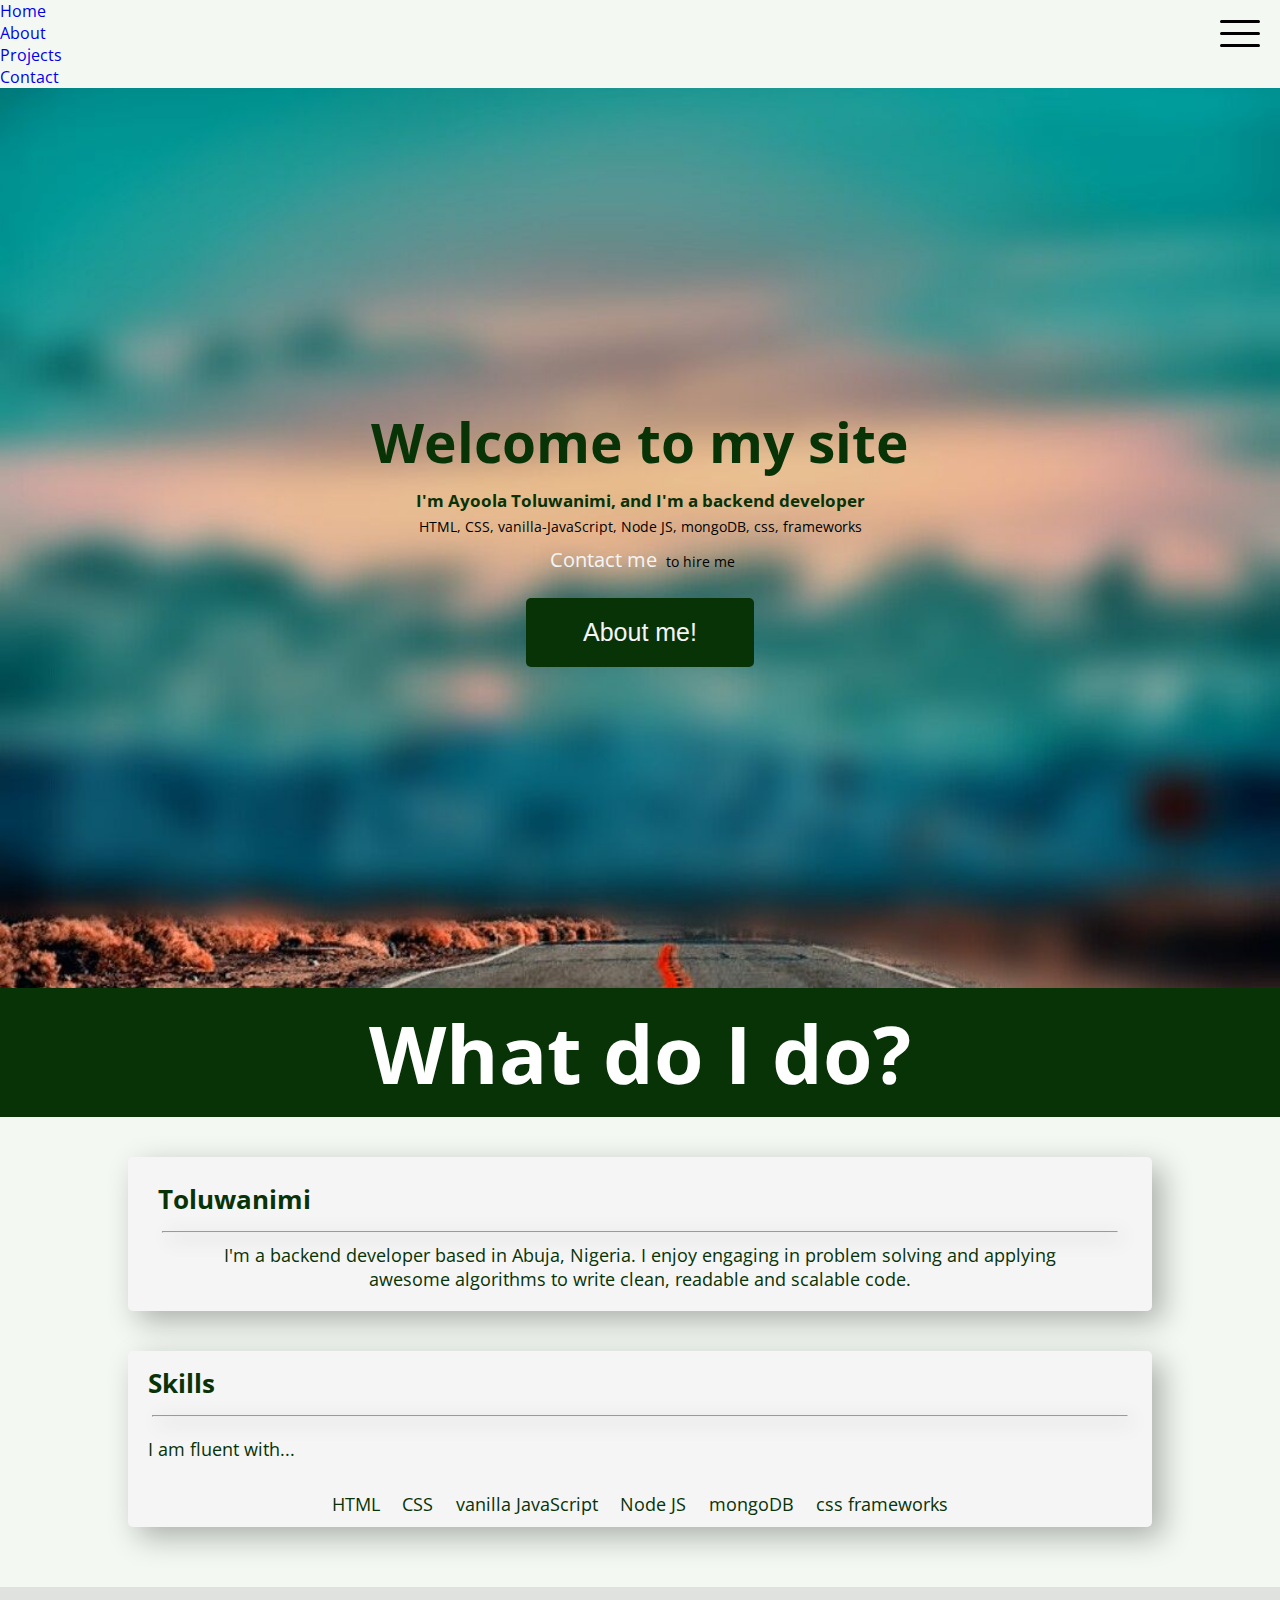
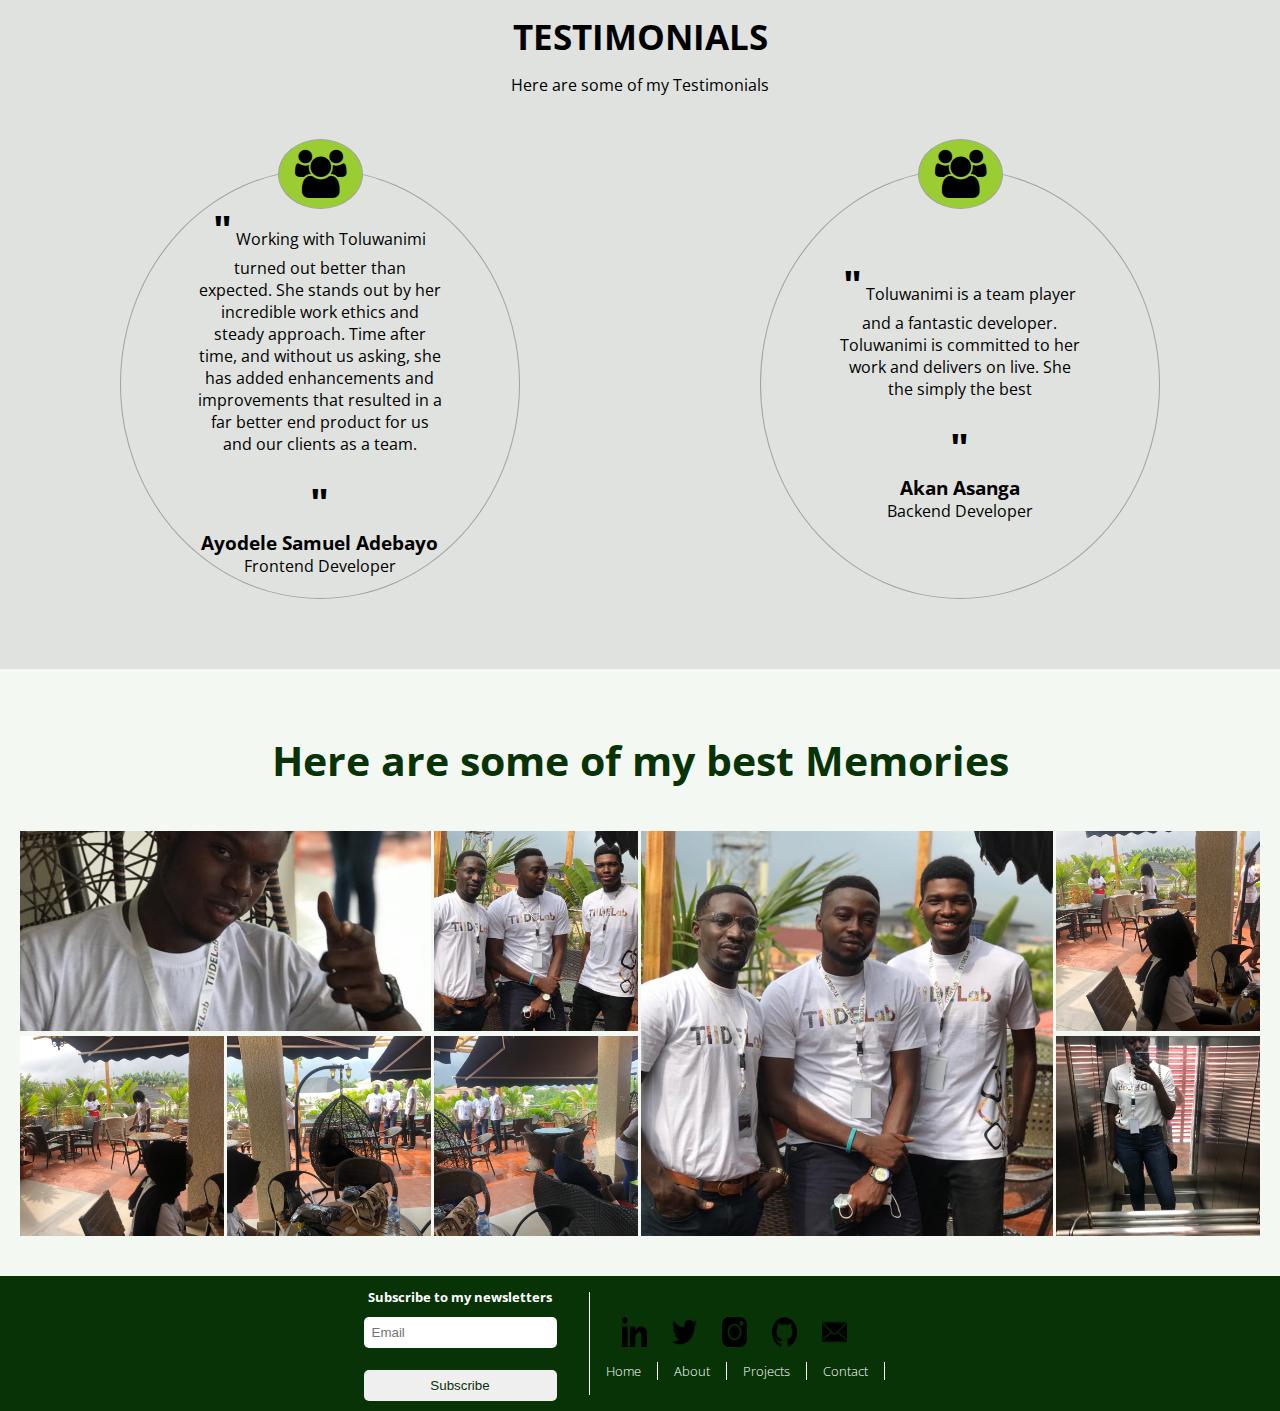
==== commit 9cb64f23: "Added hamburger menu" ====
--- a/index.html
+++ b/index.html
@@ -22,31 +22,24 @@
         <div class="blue-loader"></div>
         <div class="violet-loader"></div>
     </div>
+    <!-- hamburger nav -->
+    <div id="hamburger-nav">
+        <ul id="hamburger-con">
+            <li><a href="/index.html">Home</a></li>
+            <li><a href="/about.html">About</a></li>
+            <li><a href="/projects.html">Projects</a></li>
+            <li><a href="/contact.html">Contact</a></li>
+        </ul>
+    </div>
     <!-- Navigation bar -->
     <div class="width">
         <div class="container">
             <section class="section1">
-                <div class="ham-con">
-                    <div class="ham">
-                        <div class="ham-element"></div>
-                        <div class="ham-element1"></div>
+                    <div class="ham" onclick="showFullNav()">
+                        <span class="ham-element"></span>
+                        <span class="ham-element1"></span>
+                        <span class="ham-element2"></span>
                     </div>
-               </div>
-                <div class="nav-con">
-                    <nav class="navbar">
-                        <div id="brand">
-                            <h1 id="name">Toluwanimi Ayoola</h1>
-                            <p id="role">Backend Developer</p>
-                        </div>
-                        <ul id="con">
-                            <li><a href="/index.html">Home</a></li>
-                            <li><a href="/about.html">About</a></li>
-                            <li><a href="/projects.html">Projects</a></li>
-                            <li><a href="/contact.html">Contact</a></li>
-                        </ul>
-                    </nav>
-                </div>
-            
                 <header class="container2">
                     <div class="content">
                         <h1>Welcome to my site</h1>
--- a/gs.css
+++ b/gs.css
@@ -17,63 +17,61 @@
 ******************************   HAMBURGER MENU  *********************************** 
 ====================================================================================
 */
-.ham-con{
-    position: sticky;
-    max-width: 1440px;
-    display: flex;
+.ham {
+    width: 40px;
+    height: 30px;
+    position: fixed;
+    top: 0;
     right: 0;
-    border: none;
+    margin: 20px 20px 10px 0;
     z-index: 1000;
-}
-.ham {
-    visibility: hidden;
-    position: absolute;
-    top: 10;
-    right: 0;
-    z-index: 1000;
-    height: 36px;
     cursor: pointer;
-    margin: 20px 0 5px 0;
-    display: flex;
-    flex-direction: column;
-    width: 3%;
-    justify-self: flex-end;
-    align-items: flex-end;
     background-color: rgba(255, 255, 255, 0);
-    border: none;
+    transform: rotate(0);
+    transition: .5s ease-in-out;
 }
 
 .ham:hover{
     border: none;
 }
 
-.ham-element, .ham-element1{
-    width: 30px;
-    border-top: 2px solid #073307;
-    margin-right: 20px;
-    margin-top: 10px;
-}
-
-
-.first{
-    transform: rotate(-62deg);
-    margin: 0 20px;
-    width: 15px;
-    transition: all ease-in-out 300ms;
-    -moz-transform: rotate(-45deg);
-    -ms-transform: rotate(-45deg);
-}
-
-.last{
-    transform: rotate(62deg);
-    margin-bottom: 0;
-    padding-bottom: 0;
-    width: 15px;
-    transition: all ease-in-out 300ms;
-    -moz-transform: rotate(60deg);
-    -ms-transform: rotate(60deg);
-}
-
+.ham-element, .ham-element1, .ham-element2{
+    display: block;
+    position: absolute;
+    width: 100%;
+    height: 3px;
+    border-radius: 9px;
+    background-color: black;
+    transform: rotate(0);
+    transition: .25s ease-in-out;
+}
+
+.ham-element{
+    top: 0px;
+}
+
+.ham-element1{
+    top: 12px;
+}
+
+.ham-element2{
+    top: 24px;
+}
+
+.ham-element.open{
+    top: 18px;
+    transform: rotate(135deg);
+}
+
+.ham-element1.open{
+    opacity: 0;
+    left: -60px;
+}
+
+.ham-element2.open{
+    top: 18px;
+    transform: rotate(-135deg);
+}
 
 /*  
 ====================================================================================
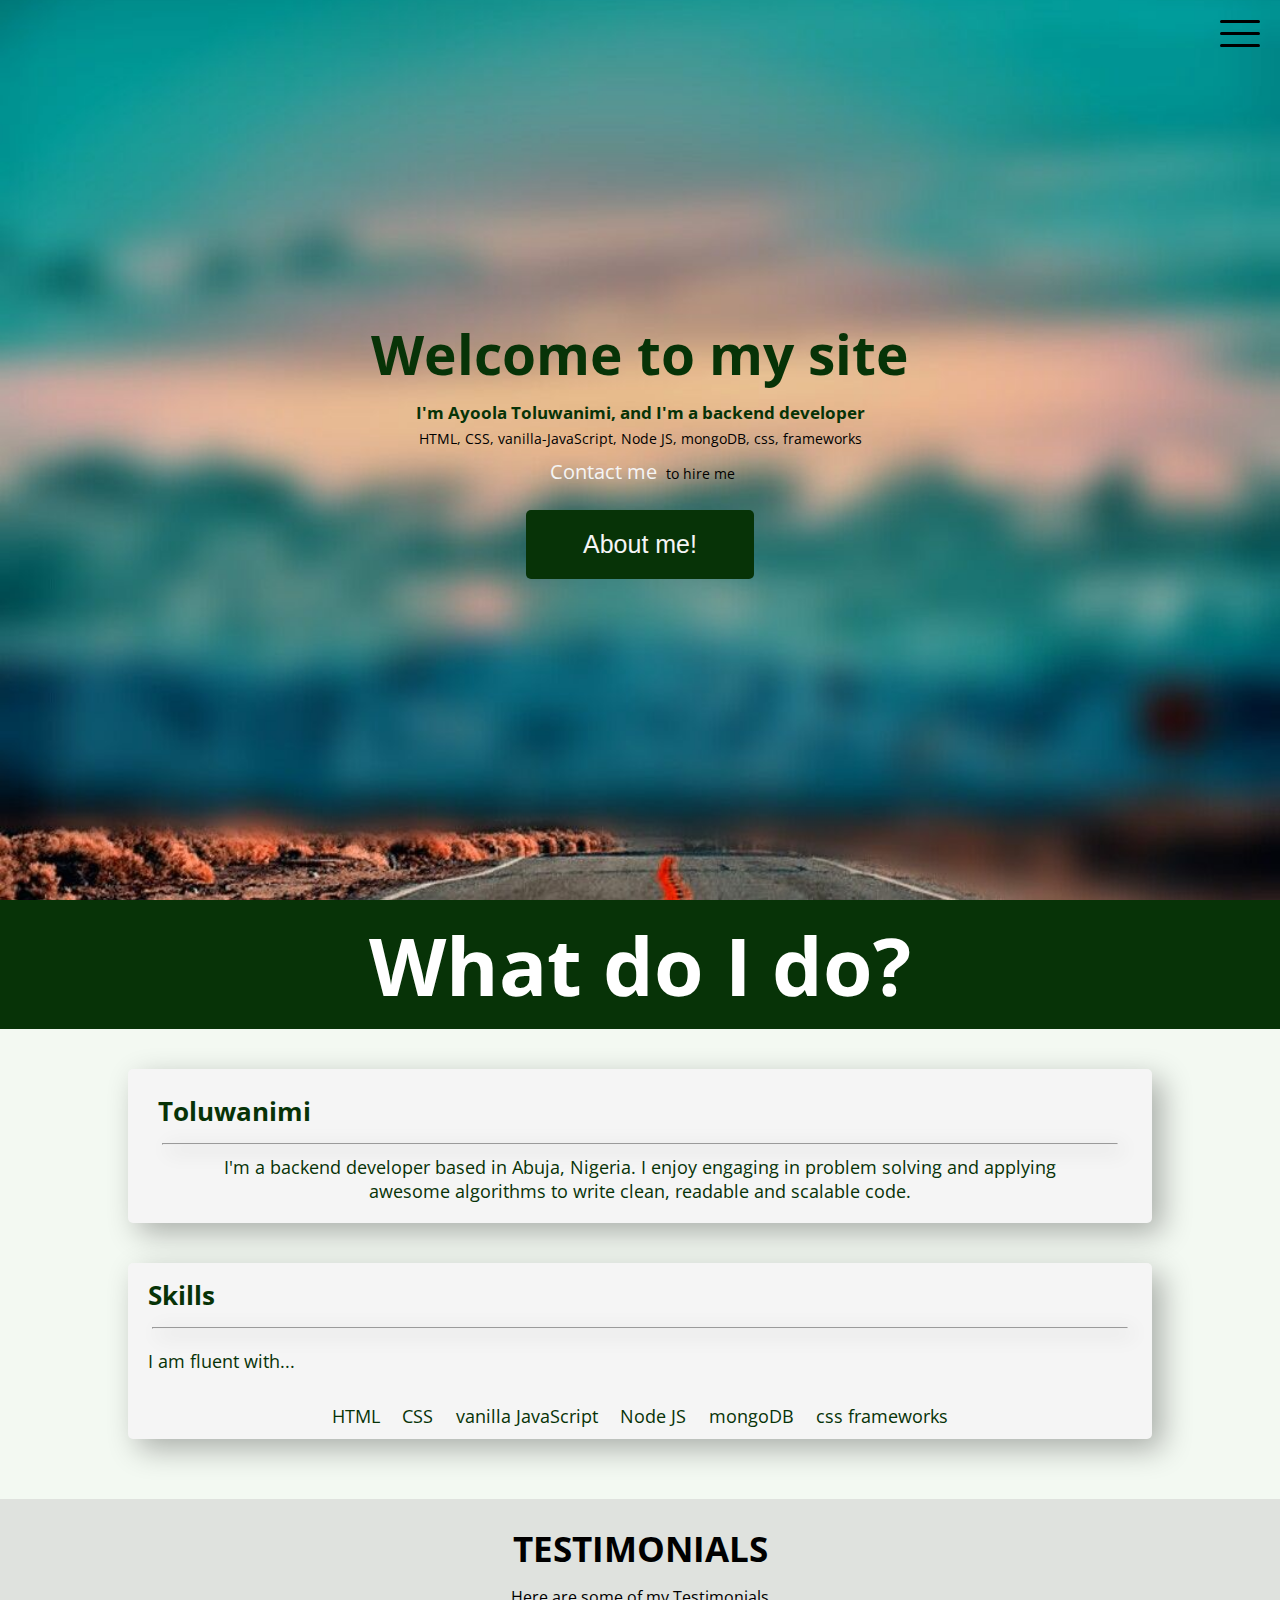
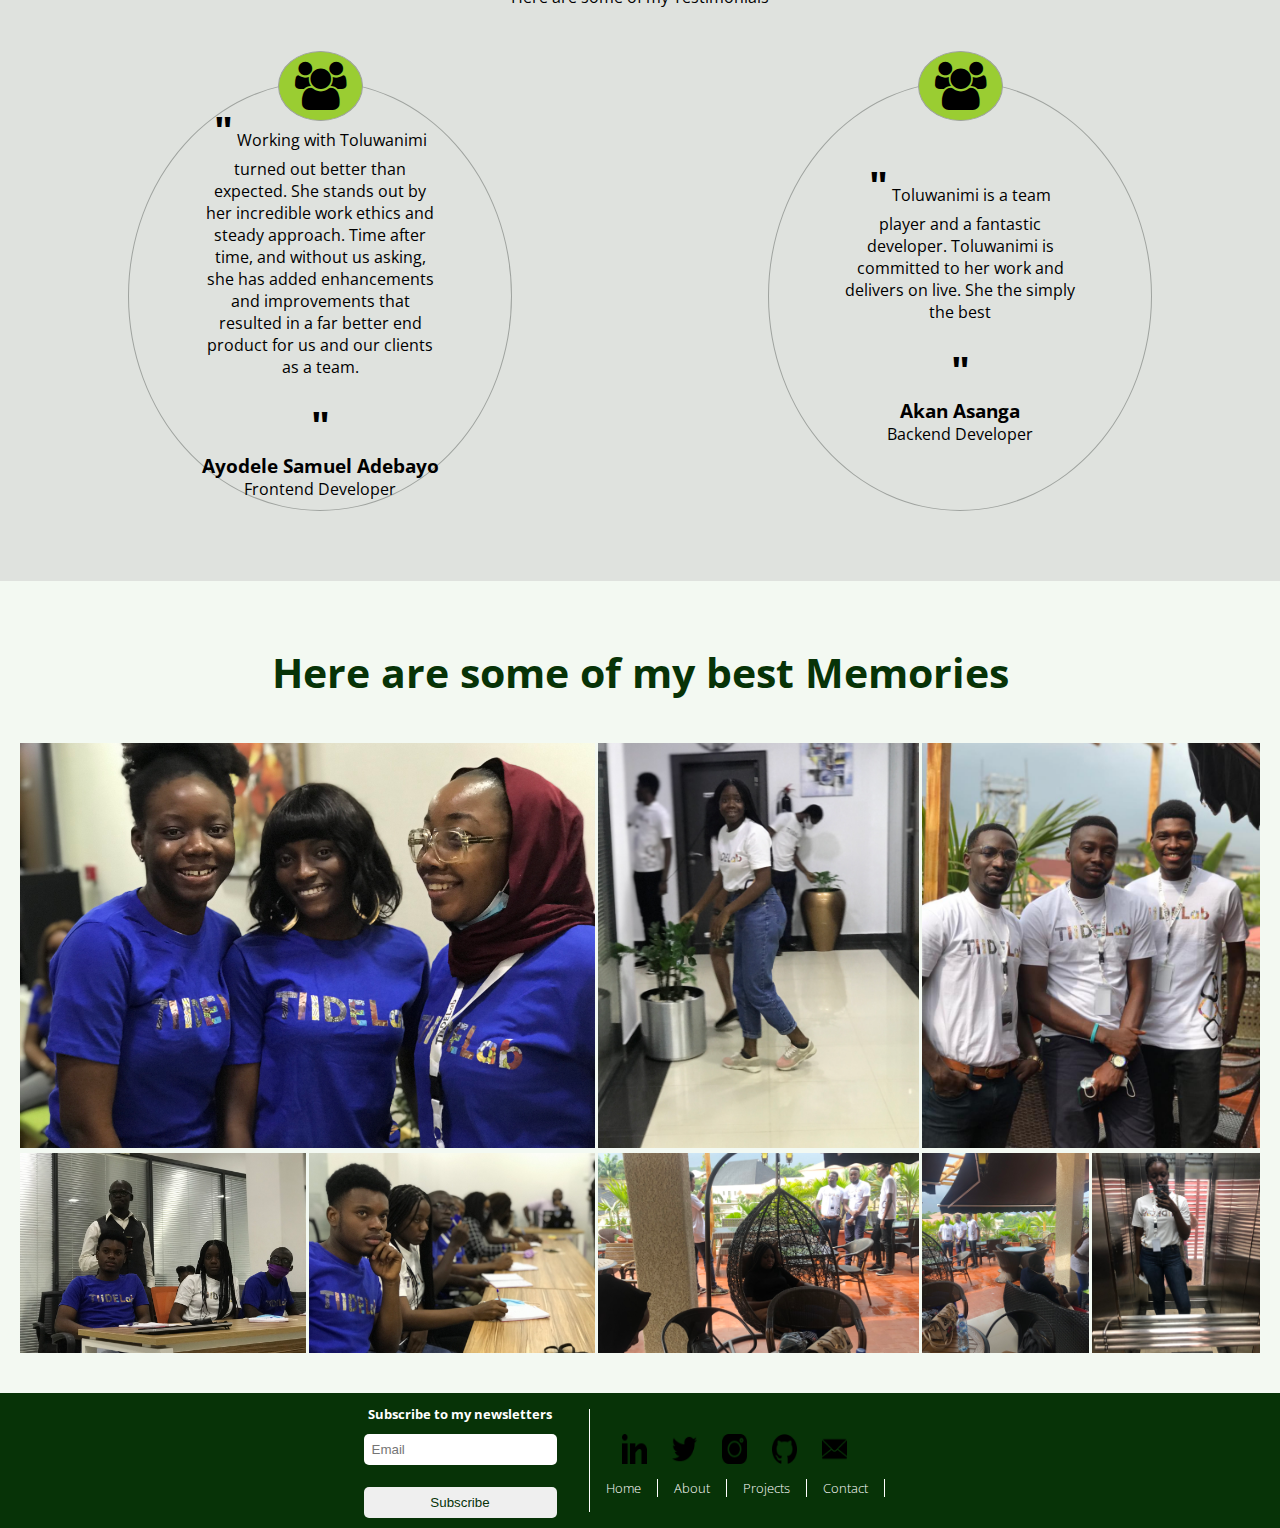
==== commit 675a66e9: "chaneged mansory images" ====
--- a/index.html
+++ b/index.html
@@ -146,10 +146,10 @@
                 </div>
                 <!-- mansory images(8) -->
                 <div class="mansory-grid">
-                    <img src="./images/mansory images/img4.JPG" alt="" class="mansory">
+                    <img src="./images/mansory images/img1 (2).JPG" alt="" class="mansory">
                     <img src="./images/mansory images/img3.JPG" alt="" class="mansory">
                     <img src="./images/mansory images/img5.JPG" alt="" class="mansory">
-                    <img src="./images/mansory images/img6.JPG" alt="" class="mansory">
+                    <img src="./images/mansory images/img2.JPG" alt="" class="mansory">
                     <img src="./images/mansory images/img7.JPG" alt="" class="mansory">
                     <img src="./images/mansory images/img8.JPG" alt="" class="mansory">
                     <img src="./images/mansory images/img9.JPG" alt="" class="mansory">
--- a/gs.css
+++ b/gs.css
@@ -11,13 +11,80 @@
     padding: 0;
 }
 
-
+/*  
+====================================================================================
+******************************   LOADER  *********************************** 
+====================================================================================
+*/
+/* using css variables to add font color */
+:root{
+    --font-color: #073307;
+    --yellow: #feb60a;
+	--red: #ff0062;
+	--blue: #00dbf9;
+	--violet: #da00f7;
+}
+div#loader {
+    display: block;
+    display: flex;
+    position: absolute;
+	justify-content: center;
+    align-items: center;
+    left: 0;
+    top: 0;
+    width: 100%;
+    height: 100%;
+    z-index: 10000;
+    background-color: white;
+}
+div#loader > div {
+	width: 3vw;
+	height: 3vw;
+	border-radius: 100%;
+	margin: 2vw;
+	background-image: linear-gradient(145deg, rgba(255,255,255,0.5) 0%, rgba(0,0,0,0) 100%);
+	animation: bounce 1.5s 0.5s linear infinite;
+}
+.yellow-loader{
+	background-color: var(--yellow);
+}
+
+.red-loader {
+	background-color: var(--red);
+	animation-delay: 0.1s;
+}
+
+.blue-loader {
+	background-color: var(--blue);
+	animation-delay: 0.2s;
+}
+
+.violet-loader {
+	background-color: var(--violet);
+	animation-delay: 0.3s;
+}
+
+@keyframes bounce {
+	0%, 50%, 100% {
+		transform: scale(1);
+		filter: blur(0px);
+	}
+	25% {
+		transform: scale(0.6);
+		filter: blur(3px);
+	}
+	75% {
+		filter: blur(3px);
+		transform: scale(1.4);
+	}
+}
 /*  
 ====================================================================================
 ******************************   HAMBURGER MENU  *********************************** 
 ====================================================================================
 */
 .ham {
+    display: none;
     width: 40px;
     height: 30px;
     position: fixed;
@@ -75,6 +142,54 @@
 
 /*  
 ====================================================================================
+******************************  NAVBAR ham  ********************************
+====================================================================================
+*/
+
+/* hamburger nav */
+#hamburger-nav{
+    position: fixed;
+    z-index: 10;
+    width: 100vw;
+    height: 100vh;
+    background-color: #073307;
+    opacity: 0.8;
+    display: none;
+    animation: appear linear 1s forwards;
+}
+
+#hamburger-nav li{
+    font-size: 1.7rem;
+    list-style: none;
+    margin: auto;
+    width: 40%;
+}
+
+#hamburger-nav a{
+    display: inline-block;
+    padding: 1rem;
+    text-decoration: none;
+    text-align: center;
+    color: white;
+}
+
+#hamburger-con{
+    margin: 200px auto;
+    width: 40%;
+    height: 50%;
+}
+
+/* nav-list animation on hover */
+#hamburger-nav li a:hover{
+    transition: all ease-in-out 300ms;
+    -moz-transition: all ease-in-out 300ms;
+    -moz-transform: scale(1.4);
+    transform: scale(1.4);
+    border: none;
+}
+
+/*  
+====================================================================================
 ******************************  NAVBAR STARTS HERE  ********************************
 ====================================================================================
 */
@@ -271,52 +386,21 @@
 */
 
 @media(max-device-width:768px){
-    .ham-con{
-        max-width: 768px;
-    }
     /* shows hamburger menu */
     .ham{
-        visibility: visible;
-        position: absolute;
+        display: block;
+    }
+
+    .navbar{
+        display: none;
     }
 
     /* footer container */
     .con{
         max-width: 768px;
+        margin-top: 20px;
     }
     
-    .navbar{
-        flex-direction: column;
-        /* allows the use of z-index */
-        position: absolute;
-        /* hide the menu above the screen by default */
-        transform: translateY(-100vh);
-        /* transition adds a little animation when sliding in and out the menu */
-        transition: transform 0.2s ease;
-    }
-
-    /* Drops the navbar to it normal place */
-    .showNav {
-        transform: translateY(0);
-    }
-
-    /* flex av item in a column */
-    .navbar #con{
-       flex-direction: column;
-   }
-
-   .navbar #brand{
-       padding: 0;
-   }
-
-   .navbar #brand p, .navbar #brand h1{
-       padding-left: 1rem;
-   }
-
-   .navbar #con{
-        padding-right: 0;
-    }
-
     /* footer container */
    #footer{
        max-width: 768px;
--- a/styles.css
+++ b/styles.css
@@ -18,91 +18,53 @@
 }
 
 
-/* using css variables to add font color */
-:root{
-    --font-color: #073307;
-    --yellow: #feb60a;
-	--red: #ff0062;
-	--blue: #00dbf9;
-	--violet: #da00f7;
-}
-div#loader {
+/* display hamburger menu */
+.ham {
     display: block;
-    display: flex;
-    position: absolute;
-	justify-content: center;
-    align-items: center;
-    left: 0;
-    top: 0;
+}
+
+
+/* hamburger nav */
+#hamburger-nav{
+    position: fixed;
+    z-index: 10;
     width: 100vw;
     height: 100vh;
-    z-index: 10000;
-    background-color: white;
-}
-div#loader > div {
-	width: 3vw;
-	height: 3vw;
-	border-radius: 100%;
-	margin: 2vw;
-	background-image: linear-gradient(145deg, rgba(255,255,255,0.5) 0%, rgba(0,0,0,0) 100%);
-	animation: bounce 1.5s 0.5s linear infinite;
-}
-.yellow-loader{
-	background-color: var(--yellow);
-}
-
-.red-loader {
-	background-color: var(--red);
-	animation-delay: 0.1s;
-}
-
-.blue-loader {
-	background-color: var(--blue);
-	animation-delay: 0.2s;
-}
-
-.violet-loader {
-	background-color: var(--violet);
-	animation-delay: 0.3s;
-}
-
-@keyframes bounce {
-	0%, 50%, 100% {
-		transform: scale(1);
-		filter: blur(0px);
-	}
-	25% {
-		transform: scale(0.6);
-		filter: blur(3px);
-	}
-	75% {
-		filter: blur(3px);
-		transform: scale(1.4);
-	}
-}
-
-/* display hamburger menu */
-.ham {
-    visibility: visible;
-}
-
-/* Navbar here */
-.navbar{
-    /* make navbar transparent */
-    background-color: rgba(255, 255, 255, 0);
-    /* remove box shadow */
-    box-shadow: none;
-    /* hide the menu above the screen by default */
-    transform: translateY(-100vh);
-    /* transition adds a little animation when sliding in and out the menu */
-    transition: transform 0.2s ease;
-}
-    /* to add restore navbar height when class is added */
-.showNav {
-    transform: translateY(0);
-}
-
-
+    background-color: var(--font-color);
+    opacity: 0.8;
+    display: none;
+    animation: appear linear 1s forwards;
+}
+
+#hamburger-nav li{
+    font-size: 1.7rem;
+    list-style: none;
+    margin: auto;
+    width: 40%;
+}
+
+#hamburger-nav a{
+    display: inline-block;
+    padding: 1rem;
+    text-decoration: none;
+    text-align: center;
+    color: white;
+}
+
+#hamburger-con{
+    margin: 200px auto;
+    width: 40%;
+    height: 50%;
+}
+
+/* nav-list animation on hover */
+#hamburger-nav li a:hover{
+    transition: all ease-in-out 300ms;
+    -moz-transition: all ease-in-out 300ms;
+    -moz-transform: scale(1.4);
+    transform: scale(1.4);
+    border: none;
+}
 
 /*  
 ====================================================================================
@@ -121,7 +83,6 @@
     display: flex;
     flex-direction: column;
     width: 100%;
-    
 }
 
 /* background image here */
@@ -202,6 +163,17 @@
     }
 }
 
+@keyframes appear{
+    0% {
+        transform: scale(0);
+        /* -webkit-transform: scale(1.0); */
+    }
+    100% {
+        transform: scale(1);
+        /* -webkit-transform: scale(2.0); */
+    }
+}
+
 @keyframes slide2{
     0% {
         transform: translateX(800px);
@@ -342,7 +314,7 @@
 
 /* individual testimonials */
 .test-con2 .testimony .testimonies{
-    width: 400px;
+    width: 60%;
     height: 430px;
     border: solid #9fa39f 1px;
     border-radius: 50%;
@@ -405,7 +377,7 @@
 /* mansonry grid box */
 .memories .mansory-grid{
     display: grid;
-    grid-template-columns: repeat(6, auto);
+    grid-template-columns: repeat(4, auto);
     grid-auto-rows: 200px;
     column-gap: 3px;
     row-gap: 5px;
@@ -422,6 +394,7 @@
 /* first element takes up 2 slots in a column */
 .memories .mansory-grid .mansory:first-child{
     grid-column: 1/span 2;
+    grid-row: 1/span 2;
 }
 
 /* third element takes up 2 slots in a column and row */
@@ -429,14 +402,23 @@
     grid-column: 4/span 2;
     grid-row: 1/span 2;
 }
+.memories .mansory-grid .mansory:nth-child(4){
+    /* grid-column: 4/span 2; */
+    grid-row: 1/span 2;
+}
 
 /*  
 ====================================================================================
 *************************** RESPONSIVENESS (768px)  ***************************** 
 ====================================================================================
 */
-
-@media(max-device-width:768px){
+@media(max-device-width:1100px){
+    .test-con2 .testimony .testimonies{
+        width: 80%;
+    }
+}
+
+@media(max-device-width:800px){
     /* place nav items underneath brand */
     .navbar #con{
         flex-direction: row;
@@ -463,6 +445,24 @@
         height: 120vh;
     }
 
+    .test-con2 .testimony:not(:last-child){
+        margin-bottom: 50px;
+    }
+
+    .test-con2 .testimony .testimonies{
+        width: 47%;
+    }
+
+    .test-con2 .testimony .testimonies .con-testis p{
+        margin: 0;
+        padding: 0;
+        font-size: 13px;
+    }
+
+    .test-con2{
+        flex-direction: column;
+    }
+
     .test-con2 div .imgs{
         width: 60px;
     }
@@ -503,6 +503,10 @@
         width: 60px;
         margin-bottom: -40px;
     }
+
+    .test-con2 .testimony .testimonies{
+        width: 85%;
+    }
 }
 
 /*  
@@ -510,7 +514,7 @@
 *************************** RESPONSIVENESS (320px)  ***************************** 
 ====================================================================================
 */
-@media(max-width:320px){
+@media(max-width:400px){
     /* shrunk everything */
     #summary, #skill{
         font-size: 0.7rem;
@@ -534,12 +538,15 @@
         max-width: 10vw;
     }
 
-    .test-con2 .testimony .testimonies p{
-        font-size: 10px;
-    }
-
-    .test-con2 .testimony .testimonies{
-    width: 60%;
+    .test-con2 .testimony .testimonies .con-testis p{
+        margin: 0;
+        padding: 0;
+        font-size: 13px;
+    }
+
+    .test-con2 .testimony   {
+        width: 80%;
+        margin: auto;
     }
 }
  /*  
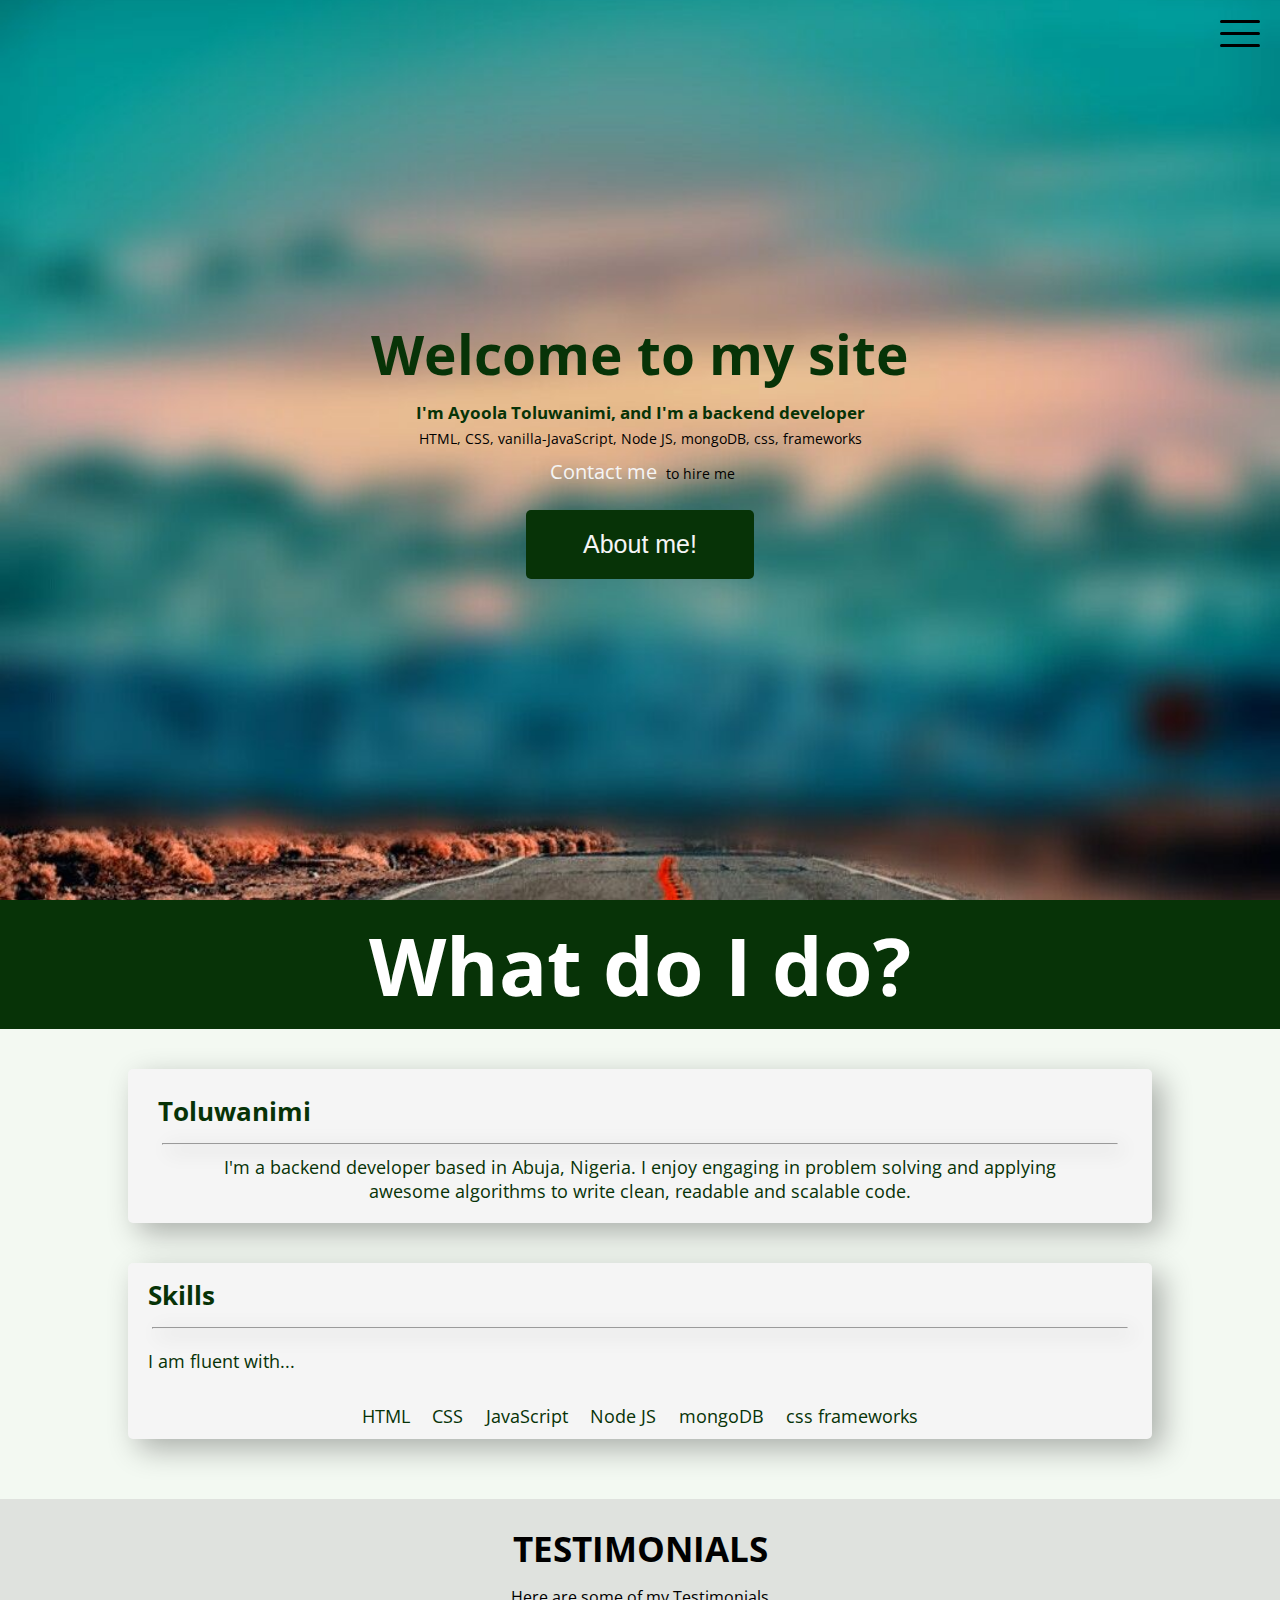
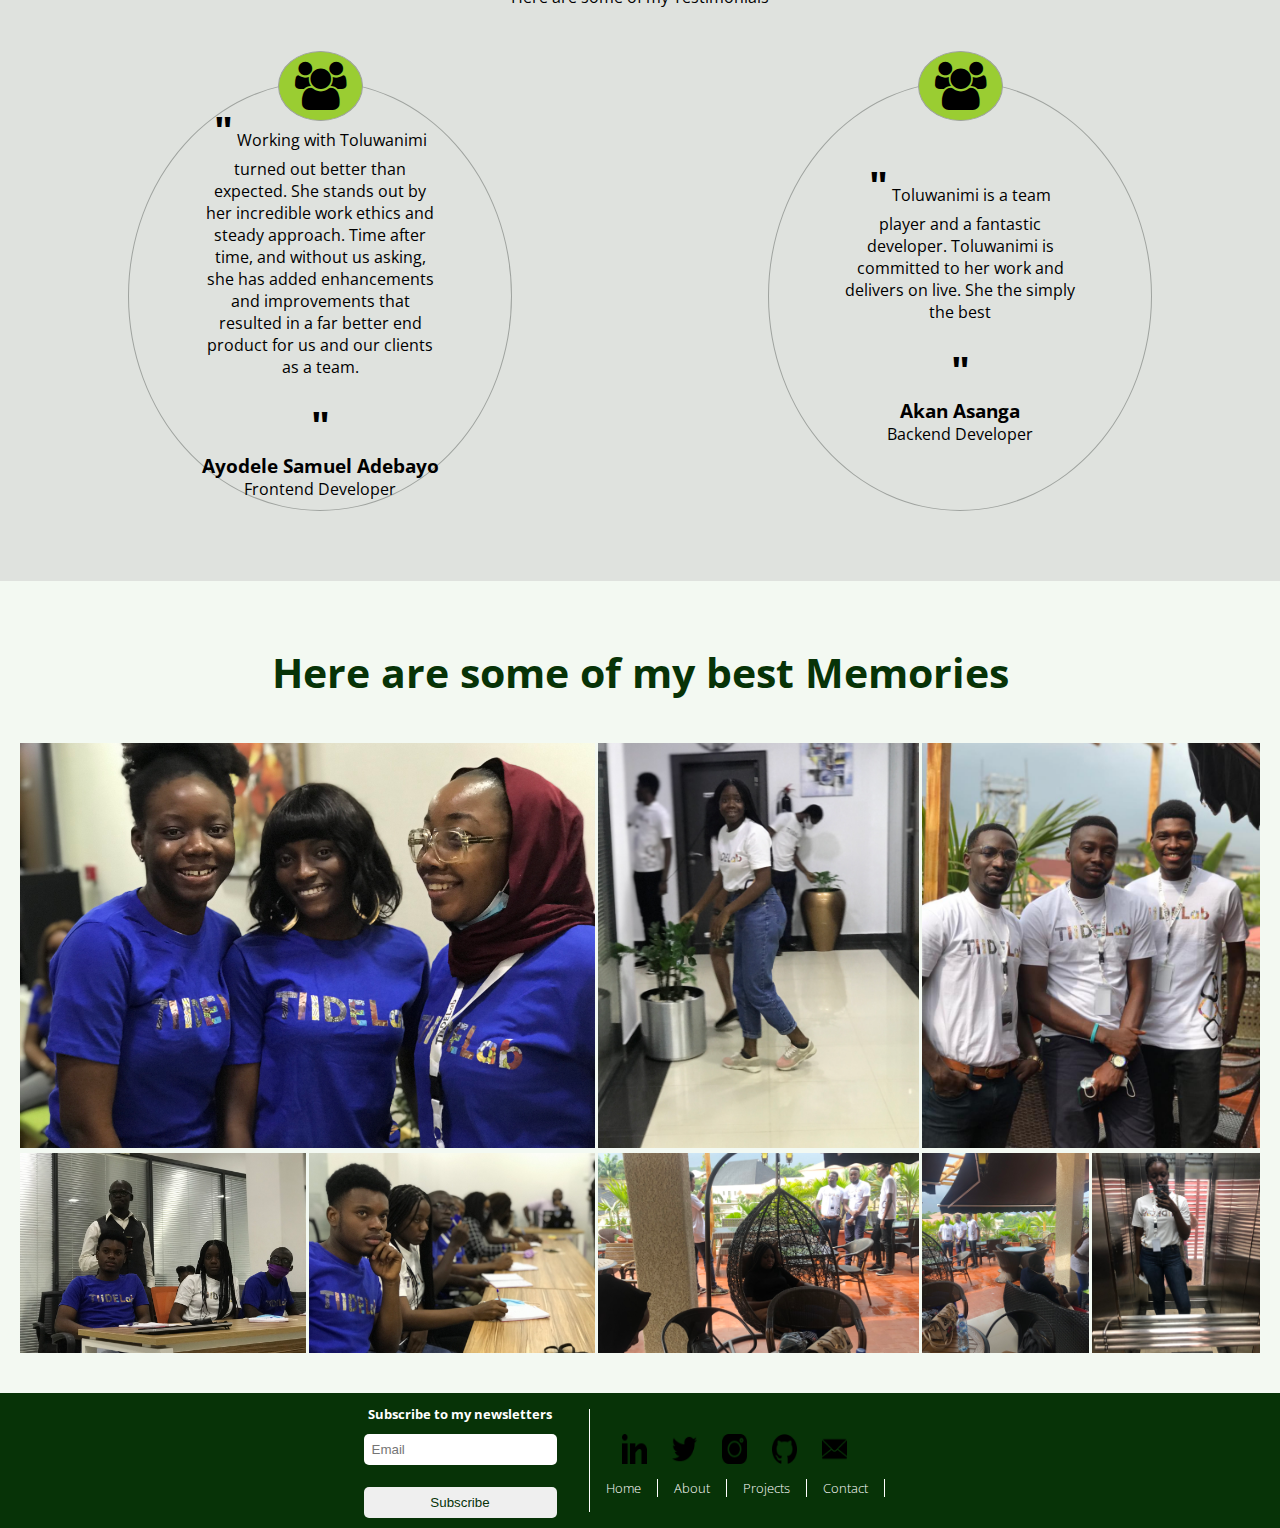
==== commit dc583391: "update" ====
--- a/index.html
+++ b/index.html
@@ -16,12 +16,12 @@
 </head>
 <body>
     <!-- loader -->
-    <div id="loader">
+    <!-- <div id="loader">
         <div class="yellow-loader"></div>
         <div class="red-loader"></div>
         <div class="blue-loader"></div>
         <div class="violet-loader"></div>
-    </div>
+    </div> -->
     <!-- hamburger nav -->
     <div id="hamburger-nav">
         <ul id="hamburger-con">
@@ -78,7 +78,7 @@
                             <ul>
                                 <li>HTML</li>
                                 <li>CSS</li>
-                                <li>vanilla JavaScript</li>
+                                <li>JavaScript</li>
                                 <li>Node JS</li>
                                 <li>mongoDB</li>
                                 <li>css frameworks</li>
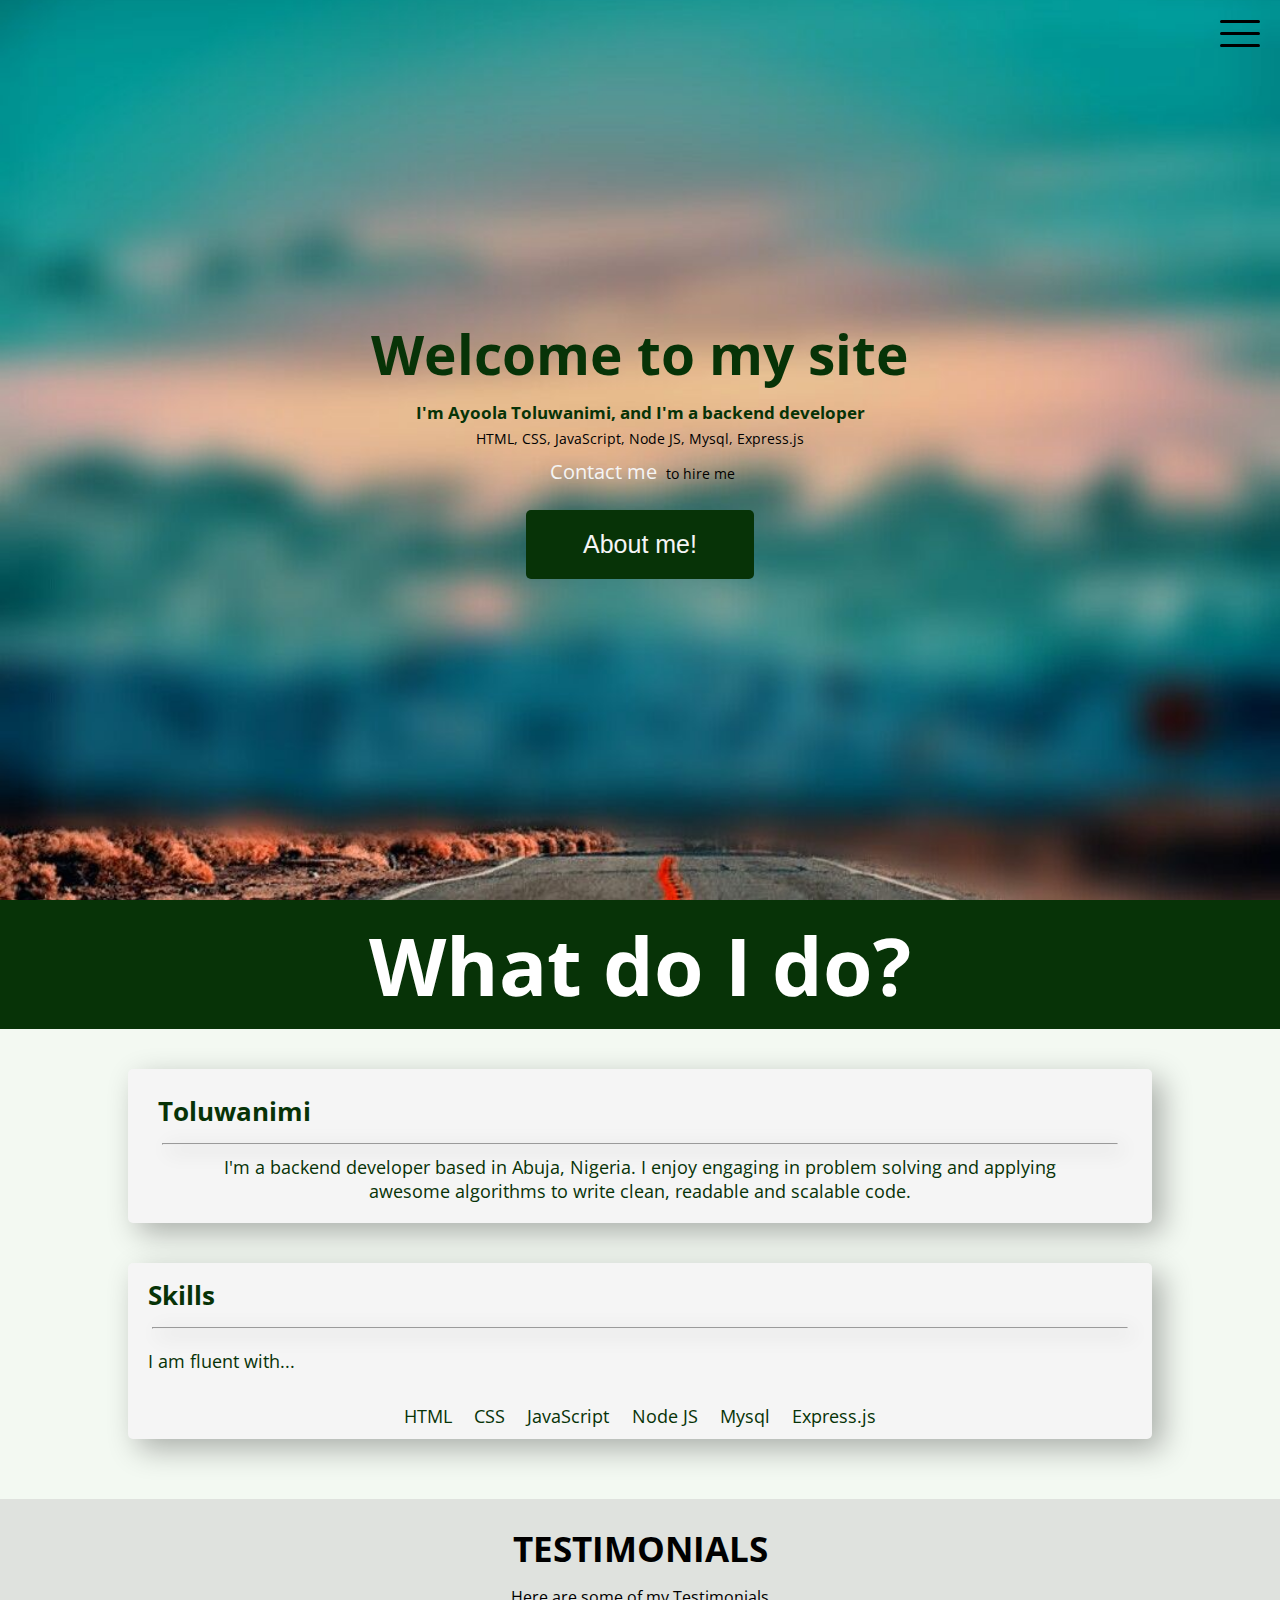
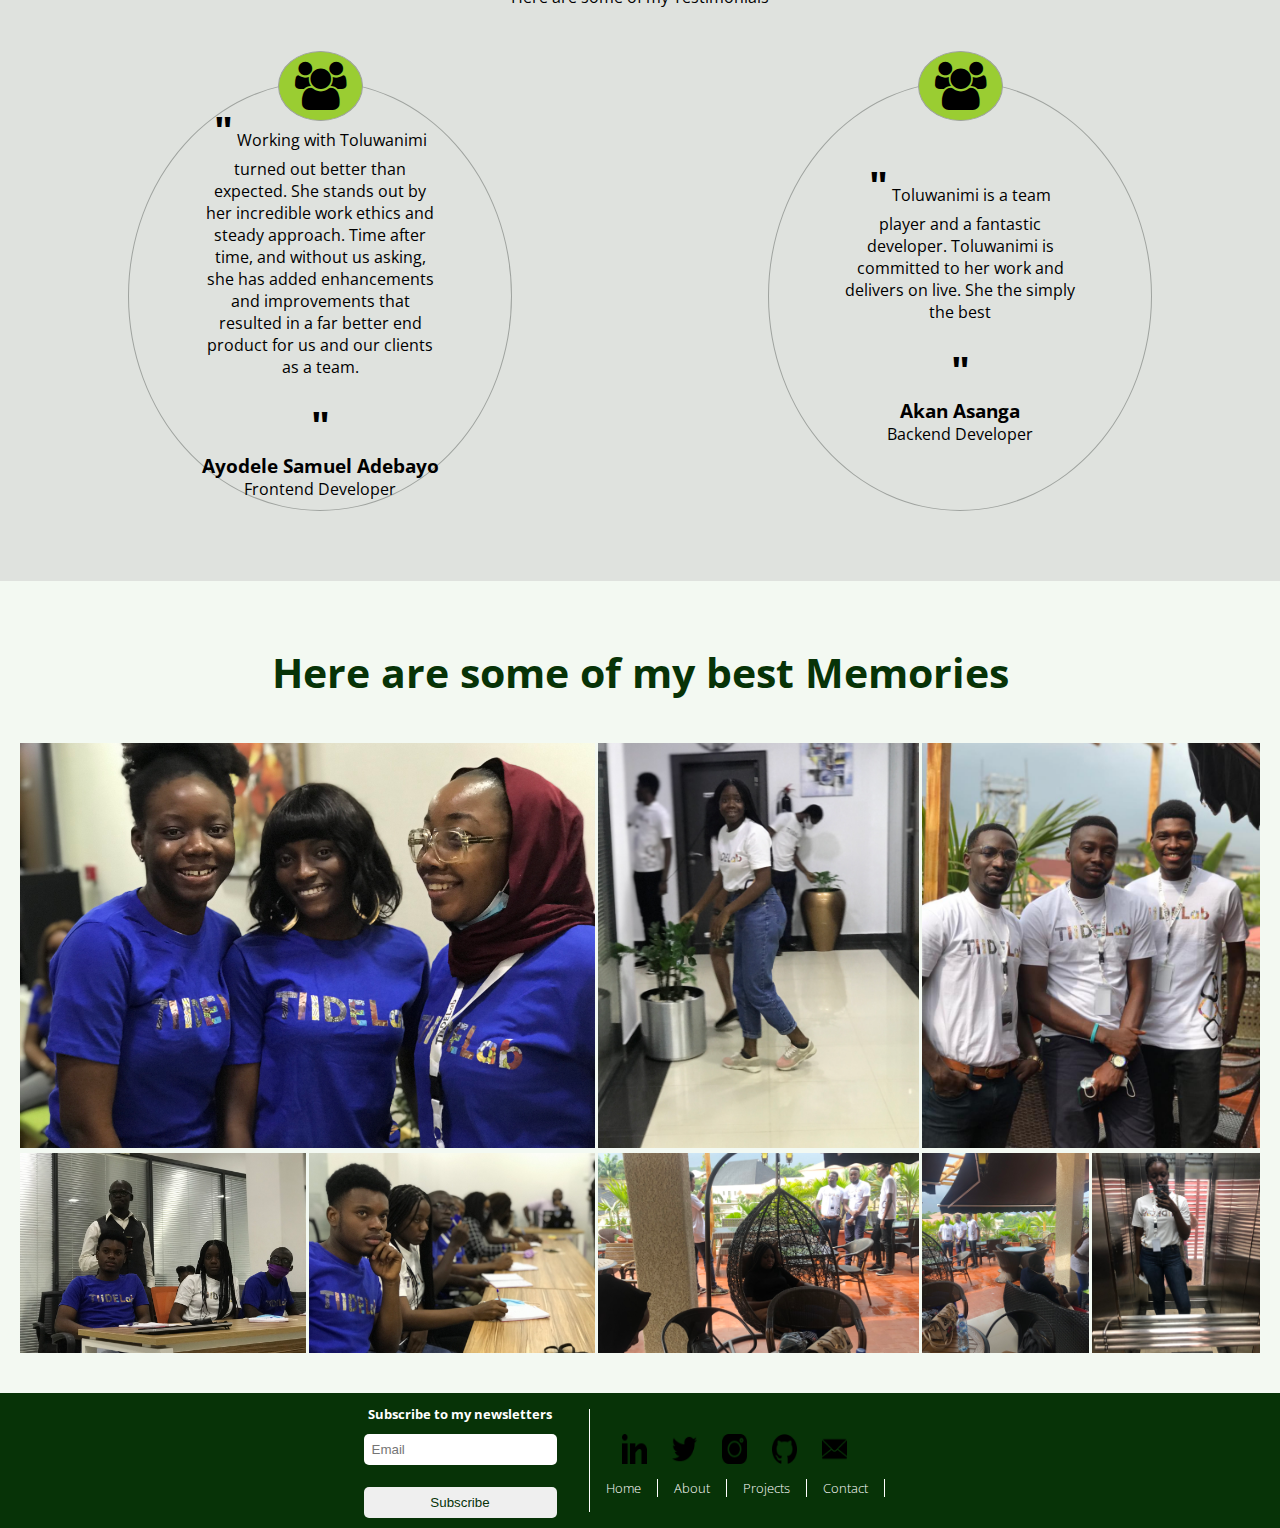
==== commit 13b9bc6b: "update" ====
--- a/index.html
+++ b/index.html
@@ -44,7 +44,7 @@
                     <div class="content">
                         <h1>Welcome to my site</h1>
                         <h3>I'm Ayoola Toluwanimi, and I'm a backend developer</h3>
-                        <p>HTML, CSS, vanilla-JavaScript, Node JS, mongoDB, css, frameworks</p>
+                        <p>HTML, CSS, JavaScript, Node JS, Mysql, Express.js</p>
                         <p><a href="./contact.html">Contact me</a> <span>to hire me</span></p>
                         <button class="btn"><a href="/about.html">About me!</a></button>
                     </div>
@@ -80,8 +80,8 @@
                                 <li>CSS</li>
                                 <li>JavaScript</li>
                                 <li>Node JS</li>
-                                <li>mongoDB</li>
-                                <li>css frameworks</li>
+                                <li>Mysql</li>
+                                <li>Express.js</li>
                             </ul>
                         </div>
                     </section>
